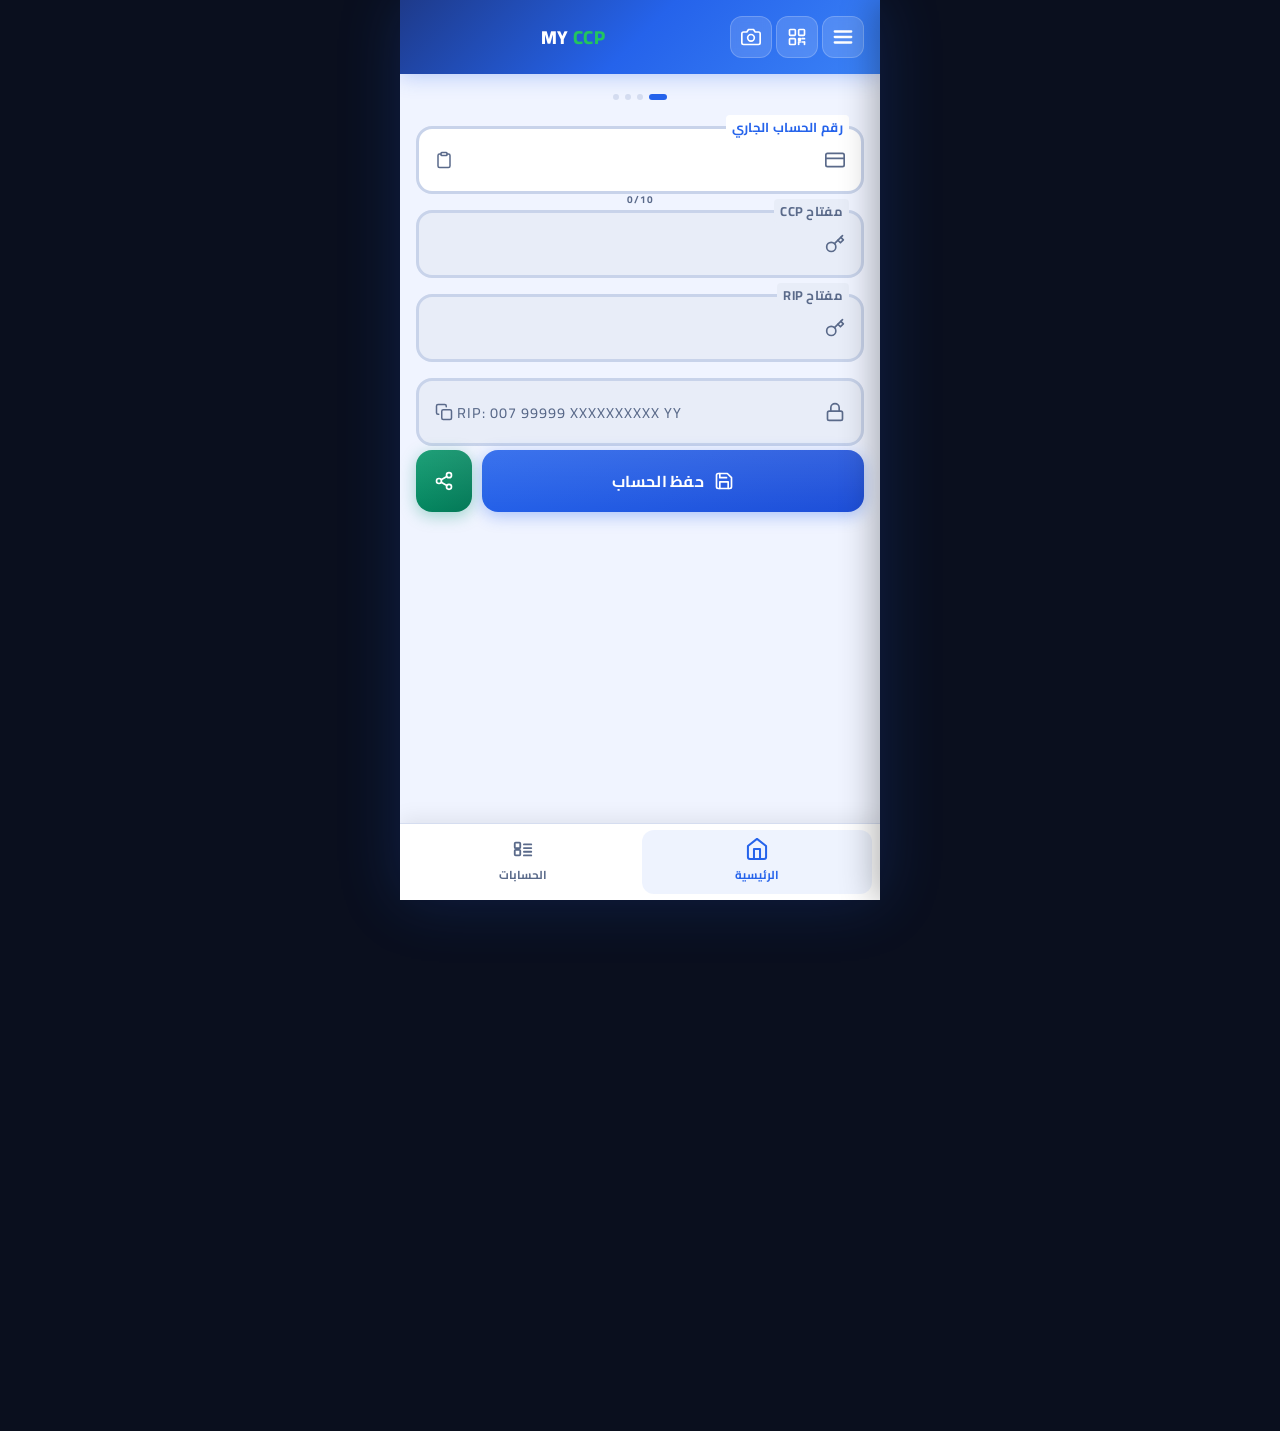
==== index.html @ 0ae00180 "Add files via upload" ====
<!DOCTYPE html>
<html lang="ar" dir="rtl">
<head>
  <meta charset="UTF-8"/>
  <meta name="viewport" content="width=device-width, initial-scale=1.0, maximum-scale=1.0, user-scalable=no"/>
  <title>MY CCP</title>
  <meta name="description" content="تحويل CCP إلى RIP بسهولة"/>
  <meta name="theme-color" content="#1e3a8a"/>
  <link rel="manifest" href="manifest.json"/>
  <link rel="icon" type="image/x-icon" href="favicon.ico"/>
  <link rel="icon" type="image/png" sizes="192x192" href="icons/icon-192.png"/>
  <link rel="apple-touch-icon" href="icons/icon-192.png"/>
  <link rel="preconnect" href="https://fonts.googleapis.com"/>
  <link rel="preconnect" href="https://fonts.gstatic.com" crossorigin/>
  <link href="https://fonts.googleapis.com/css2?family=Cairo:wght@400;500;600;700;800&display=swap" rel="stylesheet"/>
  <link rel="stylesheet" href="css/main.css"/>
</head>
<body>
<div id="app-wrapper">
<div id="app">

  <header class="header">
    <div class="header-title"><span style="color:#ffffff;">MY </span><span style="color:#22c55e;">CCP</span></div>
    <div class="header-icons">
      <!-- OCR Camera Button -->
      <button class="header-btn" id="ocrBtn" onclick="openOCRScanner()" aria-label="OCR camera" title="قراءة شيك CCP بالكاميرا">
        <svg width="20" height="20" viewBox="0 0 24 24" fill="none" stroke="currentColor" stroke-width="2" stroke-linecap="round" stroke-linejoin="round">
          <path d="M23 19a2 2 0 0 1-2 2H3a2 2 0 0 1-2-2V8a2 2 0 0 1 2-2h4l2-3h6l2 3h4a2 2 0 0 1 2 2z"/>
          <circle cx="12" cy="13" r="4"/>
        </svg>
      </button>
      <!-- QR Code Button -->
      <button class="header-btn" id="qrBtn" onclick="openQRScanner()" aria-label="QR scanner" title="مسح QR Code">
        <svg width="20" height="20" viewBox="0 0 24 24" fill="none" stroke="currentColor" stroke-width="2" stroke-linecap="round" stroke-linejoin="round">
          <rect x="3" y="3" width="7" height="7" rx="1"/><rect x="14" y="3" width="7" height="7" rx="1"/>
          <rect x="3" y="14" width="7" height="7" rx="1"/>
          <path d="M14 14h2v2h-2z"/><path d="M18 14h3"/><path d="M14 18h2"/><path d="M18 18h3"/><path d="M14 21v-3"/><path d="M21 18v3"/>
        </svg>
      </button>
      <button class="header-btn" id="menuBtn" onclick="openSidebar()" aria-label="menu">
        <svg width="22" height="22" viewBox="0 0 24 24" fill="none" stroke="currentColor" stroke-width="2.5" stroke-linecap="round" stroke-linejoin="round">
          <line x1="3" y1="6" x2="21" y2="6"/><line x1="3" y1="12" x2="21" y2="12"/><line x1="3" y1="18" x2="21" y2="18"/>
        </svg>
      </button>
    </div>
  </header>

  <main class="main-content">
    <div class="animate-in" style="display:flex;flex-direction:column;gap:0;">

      <!-- Step dots -->
      <div class="step-dots" id="stepDots">
        <div class="step-dot active" id="dot1"></div>
        <div class="step-dot" id="dot2"></div>
        <div class="step-dot" id="dot3"></div>
        <div class="step-dot" id="dot4"></div>
      </div>

      <!-- Account Number -->
      <div class="input-group" id="groupCCP" style="margin-top:16px;">
        <span class="input-label" data-i18n="account_number">رقم الحساب الجاري</span>
        <span class="input-icon">
          <svg width="20" height="20" viewBox="0 0 24 24" fill="none" stroke="currentColor" stroke-width="2" stroke-linecap="round" stroke-linejoin="round">
            <rect x="1" y="4" width="22" height="16" rx="2" ry="2"/><line x1="1" y1="10" x2="23" y2="10"/>
          </svg>
        </span>
        <input type="tel" id="ccpInput" inputmode="numeric" maxlength="10" autocomplete="off"/>
        <span class="digit-counter" id="digitCounter">0/10</span>
        <!-- Paste button -->
        <span class="input-icon" id="pasteAccBtn" onclick="pasteAccountNumber()" style="cursor:pointer;" title="لصق رقم الحساب">
          <svg width="18" height="18" viewBox="0 0 24 24" fill="none" stroke="currentColor" stroke-width="2" stroke-linecap="round" stroke-linejoin="round">
            <path d="M16 4h2a2 2 0 0 1 2 2v14a2 2 0 0 1-2 2H6a2 2 0 0 1-2-2V6a2 2 0 0 1 2-2h2"/>
            <rect x="8" y="2" width="8" height="4" rx="1" ry="1"/>
          </svg>
        </span>
        <!-- Right icon: copy account number -->
        <span class="input-icon" id="copyAccBtn" onclick="copyAccountNumber()" style="cursor:pointer;display:none;" title="نسخ رقم الحساب">
          <svg width="18" height="18" viewBox="0 0 24 24" fill="none" stroke="currentColor" stroke-width="2" stroke-linecap="round" stroke-linejoin="round">
            <rect x="9" y="9" width="13" height="13" rx="2"/><path d="M5 15H4a2 2 0 0 1-2-2V4a2 2 0 0 1 2-2h9a2 2 0 0 1 2 2v1"/>
          </svg>
        </span>
      </div>

      <!-- CCP Key -->
      <div class="input-group readonly">
        <span class="input-label" data-i18n="ccp_key">مفتاح CCP</span>
        <span class="input-icon">
          <svg width="20" height="20" viewBox="0 0 24 24" fill="none" stroke="currentColor" stroke-width="2" stroke-linecap="round" stroke-linejoin="round">
            <circle cx="7.5" cy="15.5" r="5.5"/><path d="M21 2l-9.6 9.6"/><path d="M15.5 7.5l3 3L22 7l-3-3"/>
          </svg>
        </span>
        <input type="text" id="ccpKeyInput" inputmode="numeric" readonly/>
        <span id="ccpKeyBadge" style="display:none;"></span>
      </div>

      <!-- RIP Key -->
      <div class="input-group readonly">
        <span class="input-label" data-i18n="rip_key">مفتاح RIP</span>
        <span class="input-icon">
          <svg width="20" height="20" viewBox="0 0 24 24" fill="none" stroke="currentColor" stroke-width="2" stroke-linecap="round" stroke-linejoin="round">
            <circle cx="7.5" cy="15.5" r="5.5"/><path d="M21 2l-9.6 9.6"/><path d="M15.5 7.5l3 3L22 7l-3-3"/>
          </svg>
        </span>
        <input type="text" id="ripKeyInput" inputmode="numeric" readonly/>
        <span id="ripKeyBadge" style="display:none;"></span>
      </div>

      <!-- RIP Result -->
      <div class="input-group readonly result-box" id="ripResultBox" onclick="copyRip()" style="cursor:pointer;">
        <span class="input-icon">
          <svg width="20" height="20" viewBox="0 0 24 24" fill="none" stroke="currentColor" stroke-width="2" stroke-linecap="round" stroke-linejoin="round">
            <rect x="3" y="11" width="18" height="11" rx="2"/><path d="M7 11V7a5 5 0 0 1 10 0v4"/>
          </svg>
        </span>
        <span class="result-text" id="ripResult" data-i18n="rip_result" style="text-align:start;">RIP: 007 99999 XXXXXXXXXX YY</span>
        <span class="input-icon" style="margin-inline-start:4px;">
          <svg width="18" height="18" viewBox="0 0 24 24" fill="none" stroke="currentColor" stroke-width="2" stroke-linecap="round" stroke-linejoin="round">
            <rect x="9" y="9" width="13" height="13" rx="2"/><path d="M5 15H4a2 2 0 0 1-2-2V4a2 2 0 0 1 2-2h9a2 2 0 0 1 2 2v1"/>
          </svg>
        </span>
      </div>

      <!-- Action Buttons -->
      <div style="display:flex;gap:10px;margin-top:4px;">
        <button class="btn btn-primary" onclick="openSaveModal()" style="flex:1;">
          <svg width="20" height="20" viewBox="0 0 24 24" fill="none" stroke="currentColor" stroke-width="2" stroke-linecap="round" stroke-linejoin="round">
            <path d="M19 21H5a2 2 0 0 1-2-2V5a2 2 0 0 1 2-2h11l5 5v11a2 2 0 0 1-2 2z"/><polyline points="17 21 17 13 7 13 7 21"/><polyline points="7 3 7 8 15 8"/>
          </svg>
          <span data-i18n="save_account">حفظ الحساب</span>
        </button>
        <button class="btn btn-success" id="shareBtn" onclick="doShare()" style="flex:0 0 56px;margin-bottom:0;" aria-label="share">
          <svg width="20" height="20" viewBox="0 0 24 24" fill="none" stroke="currentColor" stroke-width="2" stroke-linecap="round" stroke-linejoin="round">
            <circle cx="18" cy="5" r="3"/><circle cx="6" cy="12" r="3"/><circle cx="18" cy="19" r="3"/>
            <line x1="8.59" y1="13.51" x2="15.42" y2="17.49"/><line x1="15.41" y1="6.51" x2="8.59" y2="10.49"/>
          </svg>
        </button>
      </div>

    </div>
  </main>

  <!-- BOTTOM NAV: only Home + Accounts -->
  <nav class="bottom-nav">
    <button class="nav-item active" onclick="navigateTo('index.html')">
      <svg width="22" height="22" viewBox="0 0 24 24" fill="none" stroke="currentColor" stroke-width="2" stroke-linecap="round" stroke-linejoin="round"><path d="M3 9l9-7 9 7v11a2 2 0 0 1-2 2H5a2 2 0 0 1-2-2z"/><polyline points="9 22 9 12 15 12 15 22"/></svg>
      <span data-i18n="home">الرئيسية</span>
    </button>
    <button class="nav-item" onclick="navigateTo('pages/accounts.html')">
      <svg width="22" height="22" viewBox="0 0 24 24" fill="none" stroke="currentColor" stroke-width="2" stroke-linecap="round" stroke-linejoin="round"><rect x="3" y="5" width="6" height="6" rx="1"/><rect x="3" y="13" width="6" height="6" rx="1"/><line x1="13" y1="7" x2="21" y2="7"/><line x1="13" y1="11" x2="21" y2="11"/><line x1="13" y1="15" x2="21" y2="15"/><line x1="13" y1="19" x2="21" y2="19"/></svg>
      <span data-i18n="accounts">الحسابات</span>
    </button>
  </nav>

</div><!-- end #app -->
<!-- SIDEBAR OVERLAY — inside wrapper so it stays within the 480px column -->
<div class="sidebar-overlay" id="sidebarOverlay" onclick="closeSidebar()"></div>
<aside class="sidebar" id="sidebar">
  <div class="sidebar-header">
    <img src="icons/icon-192.png" alt="MY CCP" class="sidebar-logo"/>
    <div class="sidebar-app-name">MY CCP</div>
  </div>
  <div class="sidebar-menu">
    <div class="sidebar-section-title" data-i18n="tools">الأدوات</div>
    <button class="sidebar-item active" onclick="navigateTo('index.html')">
      <svg width="20" height="20" viewBox="0 0 24 24" fill="none" stroke="currentColor" stroke-width="2" stroke-linecap="round" stroke-linejoin="round"><rect x="2" y="5" width="20" height="14" rx="2"/><line x1="2" y1="10" x2="22" y2="10"/></svg>
      <span data-i18n="tool_ccp_rip">CCP To RIP</span>
    </button>
    <button class="sidebar-item" onclick="navigateTo('pages/history.html')">
      <svg width="20" height="20" viewBox="0 0 24 24" fill="none" stroke="currentColor" stroke-width="2" stroke-linecap="round" stroke-linejoin="round"><polyline points="1 4 1 10 7 10"/><path d="M3.51 15a9 9 0 1 0 .49-4.95"/></svg>
      <span data-i18n="sidebar_history">السجل</span>
    </button>
    <button class="sidebar-item" onclick="navigateTo('pages/favorites.html')">
      <svg width="20" height="20" viewBox="0 0 24 24" fill="none" stroke="currentColor" stroke-width="2" stroke-linecap="round" stroke-linejoin="round">
        <polygon points="12 2 15.09 8.26 22 9.27 17 14.14 18.18 21.02 12 17.77 5.82 21.02 7 14.14 2 9.27 8.91 8.26 12 2"/>
      </svg>
      <span data-i18n="sidebar_favorites">المفضلة</span>
    </button>
    <div class="sidebar-divider"></div>
    <button class="sidebar-item" onclick="navigateTo('pages/settings.html')">
      <svg width="20" height="20" viewBox="0 0 24 24" fill="none" stroke="currentColor" stroke-width="2" stroke-linecap="round" stroke-linejoin="round"><circle cx="12" cy="12" r="3"/><path d="M19.4 15a1.65 1.65 0 0 0 .33 1.82l.06.06a2 2 0 0 1-2.83 2.83l-.06-.06a1.65 1.65 0 0 0-1.82-.33 1.65 1.65 0 0 0-1 1.51V21a2 2 0 0 1-4 0v-.09A1.65 1.65 0 0 0 9 19.4a1.65 1.65 0 0 0-1.82.33l-.06.06a2 2 0 0 1-2.83-2.83l-.06-.06A1.65 1.65 0 0 0 4.68 15a1.65 1.65 0 0 0-1.51-1H3a2 2 0 0 1 0-4h.09A1.65 1.65 0 0 0 4.6 9a1.65 1.65 0 0 0-.33-1.82l-.06-.06a2 2 0 0 1 2.83-2.83l.06.06A1.65 1.65 0 0 0 9 4.68a1.65 1.65 0 0 0 1-1.51V3a2 2 0 0 1 4 0v.09a1.65 1.65 0 0 0 1 1.51 1.65 1.65 0 0 0 1.82-.33l.06-.06a2 2 0 0 1 2.83 2.83l-.06.06A1.65 1.65 0 0 0 19.4 9a1.65 1.65 0 0 0 1.51 1H21a2 2 0 0 1 0 4h-.09a1.65 1.65 0 0 0-1.51 1z"/></svg>
      <span data-i18n="sidebar_settings">إعدادات التطبيق</span>
    </button>
    <button class="sidebar-item" onclick="rateApp()">
      <svg width="20" height="20" viewBox="0 0 24 24" fill="none" stroke="currentColor" stroke-width="2" stroke-linecap="round" stroke-linejoin="round">
        <polygon points="12 2 15.09 8.26 22 9.27 17 14.14 18.18 21.02 12 17.77 5.82 21.02 7 14.14 2 9.27 8.91 8.26 12 2"/>
      </svg>
      <span data-i18n="rate_app">تقييم التطبيق</span>
    </button>
    <button class="sidebar-item" onclick="shareApp()">
      <svg width="20" height="20" viewBox="0 0 24 24" fill="none" stroke="currentColor" stroke-width="2" stroke-linecap="round" stroke-linejoin="round">
        <circle cx="18" cy="5" r="3"/><circle cx="6" cy="12" r="3"/><circle cx="18" cy="19" r="3"/>
        <line x1="8.59" y1="13.51" x2="15.42" y2="17.49"/><line x1="15.41" y1="6.51" x2="8.59" y2="10.49"/>
      </svg>
      <span data-i18n="share_app">مشاركة التطبيق</span>
    </button>
    <button class="sidebar-item" onclick="contactUs()">
      <svg width="20" height="20" viewBox="0 0 24 24" fill="none" stroke="currentColor" stroke-width="2" stroke-linecap="round" stroke-linejoin="round">
        <path d="M4 4h16c1.1 0 2 .9 2 2v12c0 1.1-.9 2-2 2H4c-1.1 0-2-.9-2-2V6c0-1.1.9-2 2-2z"/>
        <polyline points="22,6 12,13 2,6"/>
      </svg>
      <span data-i18n="contact_us">اتصل بنا</span>
    </button>
    <button class="sidebar-item" onclick="navigateTo('pages/about.html')">
      <svg width="20" height="20" viewBox="0 0 24 24" fill="none" stroke="currentColor" stroke-width="2" stroke-linecap="round" stroke-linejoin="round"><circle cx="12" cy="12" r="10"/><line x1="12" y1="8" x2="12" y2="12"/><line x1="12" y1="16" x2="12.01" y2="16"/></svg>
      <span data-i18n="about">حول التطبيق</span>
    </button>
    <button class="sidebar-item" onclick="navigateTo('pages/privacy.html')">
      <svg width="20" height="20" viewBox="0 0 24 24" fill="none" stroke="currentColor" stroke-width="2" stroke-linecap="round" stroke-linejoin="round"><path d="M12 22s8-4 8-10V5l-8-3-8 3v7c0 6 8 10 8 10z"/></svg>
      <span data-i18n="privacy">سياسة الخصوصية</span>
    </button>
  </div>
</aside>

</div><!-- end #app-wrapper -->

<!-- SAVE MODAL -->
<div class="modal-overlay" id="saveModal">
  <div class="modal">
    <div class="modal-handle"></div>
    <div class="modal-title" data-i18n="save_account">حفظ الحساب</div>
    <div class="input-group">
      <span class="input-label" data-i18n="name_label">الاسم</span>
      <span class="input-icon">
        <svg width="20" height="20" viewBox="0 0 24 24" fill="none" stroke="currentColor" stroke-width="2" stroke-linecap="round" stroke-linejoin="round"><path d="M20 21v-2a4 4 0 0 0-4-4H8a4 4 0 0 0-4 4v2"/><circle cx="12" cy="7" r="4"/></svg>
      </span>
      <input type="text" id="nameInput" data-i18n-ph="name_placeholder" placeholder="اللقب و الإسم"/>
    </div>
    <div class="modal-actions">
      <button class="btn btn-outline" onclick="closeSaveModal()" style="flex:1;">
        <span data-i18n="cancel">إلغاء</span>
      </button>
      <button class="btn btn-success" onclick="doSaveAccount()" style="flex:1;">
        <svg width="18" height="18" viewBox="0 0 24 24" fill="none" stroke="currentColor" stroke-width="2" stroke-linecap="round" stroke-linejoin="round"><path d="M19 21H5a2 2 0 0 1-2-2V5a2 2 0 0 1 2-2h11l5 5v11a2 2 0 0 1-2 2z"/><polyline points="17 21 17 13 7 13 7 21"/><polyline points="7 3 7 8 15 8"/></svg>
        <span data-i18n="save_account">حفظ</span>
      </button>
    </div>
  </div>
</div>


<div id="toast" class="toast"></div>

<style>
/* Bottom nav with only 2 items - evenly spaced */
.bottom-nav .nav-item { flex:1; max-width:50%; }
</style>

<script src="js/i18n.js"></script>
<script src="js/app.js"></script>
<script>
  // ===== HOME PAGE LOGIC =====
  const ccpInput    = document.getElementById('ccpInput');
  const ccpKeyInput = document.getElementById('ccpKeyInput');
  const ripKeyInput = document.getElementById('ripKeyInput');
  const ripResult   = document.getElementById('ripResult');
  const digitCounter = document.getElementById('digitCounter');
  const copyAccBtn   = document.getElementById('copyAccBtn');
  const ccpKeyBadge  = document.getElementById('ccpKeyBadge');
  const ripKeyBadge  = document.getElementById('ripKeyBadge');
  const ccpKeyVal    = null; // removed
  const ripKeyVal    = null; // removed
  const ripResultBox = document.getElementById('ripResultBox');

  let currentRIP = '';

  function getHistoryArr() {
    try { return JSON.parse(localStorage.getItem('ripHistory') || '[]'); } catch { return []; }
  }
  function addToHistory(entry) {
    // Check if user has disabled history saving
    if (localStorage.getItem('allowHistory') === 'false') return;
    const h = getHistoryArr();
    if (h.length > 0 && h[0].ccp === entry.ccp) return;
    h.unshift(entry);
    if (h.length > 100) h.pop();
    localStorage.setItem('ripHistory', JSON.stringify(h));
  }

  ccpInput.addEventListener('input', () => {
    let val = ccpInput.value.replace(/\D/g, '').slice(0, 10);
    ccpInput.value = val;
    const len = val.length;
    digitCounter.textContent = len + '/10';
    digitCounter.classList.toggle('full', len === 10);
    digitCounter.classList.toggle('warn', len > 0 && len < 10);
    copyAccBtn.style.display = len > 0 ? 'flex' : 'none';
    updateStepDots(len);

    if (len > 0) {
      const paddedVal = val.padEnd(10, '0');
      const ck = calcCCPKey(paddedVal);
      const rk = calcRIPKey(paddedVal);
      ccpKeyInput.value = ck; ripKeyInput.value = rk;
      // ccpKeyVal / ripKeyVal badges removed
      if (len === 10) {
        const rip = buildRIP(val, rk);
        currentRIP = rip;
        ripResult.textContent = 'RIP: ' + formatRIPDisplay(rip);
        ripResult.classList.add('has-value');
        ripResultBox.classList.add('has-rip');
        addToHistory({ ccp: val, ccpKey: ck, ripKey: rk, rip: rip, date: new Date().toLocaleString('fr-DZ') });
      } else {
        currentRIP = '';
        const rip = buildRIP(paddedVal, rk);
        ripResult.textContent = 'RIP: ' + formatRIPDisplay(rip);
        ripResult.classList.add('has-value');
        ripResultBox.classList.remove('has-rip');
      }
    } else {
      // badges removed
      ccpKeyInput.value = ''; ripKeyInput.value = '';
      currentRIP = '';
      ripResult.textContent = t('rip_result');
      ripResult.classList.remove('has-value');
      ripResultBox.classList.remove('has-rip');
      copyAccBtn.style.display = 'none';
    }
  });

  function updateStepDots(len) {
    const dots = ['dot1','dot2','dot3','dot4'].map(id => document.getElementById(id));
    const step = len === 0 ? 0 : len <= 3 ? 1 : len <= 6 ? 2 : len <= 9 ? 3 : 4;
    dots.forEach((d, i) => d.classList.toggle('active', i < step));
  }

  function copyAccountNumber() {
    const val = ccpInput.value;
    if (val) { copyText(val); }
  }

  async function pasteAccountNumber() {
    try {
      const text = await navigator.clipboard.readText();
      const digits = text.replace(/\D/g, '').slice(0, 10);
      if (digits) {
        ccpInput.value = digits;
        ccpInput.dispatchEvent(new Event('input'));
      }
    } catch {
      showToast('تعذّر الوصول إلى الحافظة');
    }
  }

  function copyRip() {
    if (currentRIP) {
      copyText(currentRIP);
      ripResultBox.style.transform = 'scale(0.97)';
      setTimeout(() => ripResultBox.style.transform = '', 150);
    }
  }

  function doShare() {
    if (!currentRIP) { showToast(t('fill_fields')); return; }
    shareText(formatRIPDisplay(currentRIP), 'RIP - MY CCP');
  }

  function openSaveModal() {
    if (!currentRIP) { showToast(t('fill_fields')); return; }
    document.getElementById('saveModal').classList.add('open');
    document.getElementById('nameInput').focus();
  }
  function closeSaveModal() { document.getElementById('saveModal').classList.remove('open'); }

  function doSaveAccount() {
    const name = document.getElementById('nameInput').value.trim();
    if (!name) { showToast(t('fill_fields')); return; }
    // Check for duplicate RIP
    const existing = getAccounts();
    const isDuplicate = existing.some(a => a.rip === currentRIP);
    if (isDuplicate) {
      showToast(t('rip_already_saved'));
      return;
    }
    const ccp = ccpInput.value;
    addAccount({ name, ccp, ccpKey: ccpKeyInput.value, ripKey: ripKeyInput.value, rip: currentRIP });
    showToast(t('saved'));
    closeSaveModal();
    ccpInput.value = ''; ccpInput.dispatchEvent(new Event('input'));
    document.getElementById('nameInput').value = '';
  }

  document.getElementById('saveModal').addEventListener('click', function(e) { if(e.target===this) closeSaveModal(); });

  // ===== SIDEBAR ACTIONS =====
  function rateApp() {
    closeSidebar();
    showToast(t('coming_soon') || 'قريباً على Google Play!');
  }

  function shareApp() {
    closeSidebar();
    const text = t('share_app_text') || 'تطبيق MY CCP - حوّل رقم حسابك البريدي CCP إلى RIP بسهولة!\nhttps://myccp.app';
    shareText(text, 'MY CCP');
  }

  function contactUs() {
    closeSidebar();
    window.location.href = 'mailto:myccp.app@gmail.com?subject=استفسار - MY CCP';
  }

  // ===== PWA =====
  if ('serviceWorker' in navigator) {
    navigator.serviceWorker.register('./sw.js').then(reg => reg.update()).catch(() => {});
  }
  let deferredPrompt = null;
  window.addEventListener('beforeinstallprompt', e => { e.preventDefault(); deferredPrompt = e; showInstallBanner(); });
  function showInstallBanner() {
    if (window.matchMedia('(display-mode: standalone)').matches) return;
    const dismissed = localStorage.getItem('pwa-banner-dismissed');
    if (dismissed && Date.now() - parseInt(dismissed) < 7*24*60*60*1000) return;
    const banner = document.getElementById('installBanner');
    if (banner) banner.style.display = 'flex';
  }
  function installPWA() {
    if (!deferredPrompt) return;
    deferredPrompt.prompt();
    deferredPrompt.userChoice.then(choice => { if(choice.outcome==='accepted') hideInstallBanner(); deferredPrompt=null; });
  }
  function hideInstallBanner() {
    const banner = document.getElementById('installBanner');
    if (banner) banner.style.display = 'none';
    localStorage.setItem('pwa-banner-dismissed', Date.now().toString());
  }
  window.addEventListener('appinstalled', () => { hideInstallBanner(); deferredPrompt=null; });
</script>

<!-- QR SCANNER MODAL -->
<div class="modal-overlay" id="qrScanModal" style="z-index:3000;">
  <div class="modal" style="padding:0;overflow:hidden;border-radius:20px;max-width:360px;width:92%;">
    <div style="background:var(--header-bg);padding:16px 20px;display:flex;align-items:center;justify-content:space-between;">
      <div style="display:flex;align-items:center;gap:10px;">
        <svg width="20" height="20" viewBox="0 0 24 24" fill="none" stroke="#fff" stroke-width="2" stroke-linecap="round" stroke-linejoin="round">
          <rect x="3" y="3" width="7" height="7" rx="1"/><rect x="14" y="3" width="7" height="7" rx="1"/>
          <rect x="3" y="14" width="7" height="7" rx="1"/>
          <path d="M14 14h2v2h-2z"/><path d="M18 14h3"/><path d="M14 18h2"/><path d="M18 18h3"/><path d="M14 21v-3"/><path d="M21 18v3"/>
        </svg>
        <span style="color:#fff;font-weight:700;font-size:1rem;">مسح QR Code</span>
      </div>
      <button onclick="closeQRScanner()" style="background:rgba(255,255,255,0.2);border:none;border-radius:8px;width:32px;height:32px;display:flex;align-items:center;justify-content:center;color:#fff;cursor:pointer;font-size:18px;">×</button>
    </div>
    <div style="position:relative;background:#000;aspect-ratio:1;width:100%;">
      <video id="qrVideo" autoplay playsinline muted style="width:100%;height:100%;object-fit:cover;display:block;"></video>
      <!-- Scan frame overlay -->
      <div style="position:absolute;inset:0;display:flex;align-items:center;justify-content:center;pointer-events:none;">
        <div style="width:200px;height:200px;position:relative;">
          <div style="position:absolute;top:0;left:0;width:30px;height:30px;border-top:3px solid #22c55e;border-left:3px solid #22c55e;border-radius:4px 0 0 0;"></div>
          <div style="position:absolute;top:0;right:0;width:30px;height:30px;border-top:3px solid #22c55e;border-right:3px solid #22c55e;border-radius:0 4px 0 0;"></div>
          <div style="position:absolute;bottom:0;left:0;width:30px;height:30px;border-bottom:3px solid #22c55e;border-left:3px solid #22c55e;border-radius:0 0 0 4px;"></div>
          <div style="position:absolute;bottom:0;right:0;width:30px;height:30px;border-bottom:3px solid #22c55e;border-right:3px solid #22c55e;border-radius:0 0 4px 0;"></div>
          <div id="qrScanLine" style="position:absolute;top:0;left:0;right:0;height:2px;background:linear-gradient(90deg,transparent,#22c55e,transparent);animation:scanLine 2s linear infinite;"></div>
        </div>
      </div>
      <div id="qrScanStatus" style="position:absolute;bottom:12px;left:0;right:0;text-align:center;color:#fff;font-size:0.8rem;opacity:0.8;padding:0 12px;">ضع الـ QR Code أمام الكاميرا</div>
    </div>
    <div style="padding:16px;">
      <div id="qrResultArea" style="display:none;background:var(--bg2);border-radius:12px;padding:12px;margin-bottom:12px;">
        <div style="font-size:0.75rem;color:var(--text2);margin-bottom:6px;">النتيجة المُكتشفة:</div>
        <div id="qrResultText" style="font-size:0.85rem;color:var(--text);font-weight:600;word-break:break-all;direction:ltr;"></div>
      </div>
      <button class="btn btn-primary" onclick="closeQRScanner()" style="width:100%;" data-i18n="cancel">إغلاق</button>
    </div>
  </div>
</div>

<!-- OCR SCANNER MODAL -->
<div class="modal-overlay" id="ocrScanModal" style="z-index:3000;">
  <div class="modal" style="padding:0;overflow:hidden;border-radius:20px;max-width:360px;width:92%;">
    <div style="background:var(--header-bg);padding:16px 20px;display:flex;align-items:center;justify-content:space-between;">
      <div style="display:flex;align-items:center;gap:10px;">
        <svg width="20" height="20" viewBox="0 0 24 24" fill="none" stroke="#fff" stroke-width="2" stroke-linecap="round" stroke-linejoin="round">
          <path d="M23 19a2 2 0 0 1-2 2H3a2 2 0 0 1-2-2V8a2 2 0 0 1 2-2h4l2-3h6l2 3h4a2 2 0 0 1 2 2z"/>
          <circle cx="12" cy="13" r="4"/>
        </svg>
        <span style="color:#fff;font-weight:700;font-size:1rem;">قراءة شيك CCP</span>
      </div>
      <button onclick="closeOCRScanner()" style="background:rgba(255,255,255,0.2);border:none;border-radius:8px;width:32px;height:32px;display:flex;align-items:center;justify-content:center;color:#fff;cursor:pointer;font-size:18px;">×</button>
    </div>
    <div style="position:relative;background:#000;width:100%;height:220px;overflow:hidden;">
      <video id="ocrVideo" autoplay playsinline muted style="width:100%;height:100%;object-fit:cover;display:block;"></video>
      <!-- Guide overlay for cheque -->
      <div style="position:absolute;inset:0;display:flex;flex-direction:column;align-items:center;justify-content:center;pointer-events:none;gap:8px;">
        <div style="width:280px;height:50px;border:2px solid rgba(34,197,94,0.8);border-radius:6px;position:relative;">
          <div style="position:absolute;top:-18px;left:0;right:0;text-align:center;color:#22c55e;font-size:0.65rem;font-weight:600;">رقم الحساب</div>
          <div id="ocrScanLine2" style="position:absolute;top:0;left:0;right:0;height:2px;background:linear-gradient(90deg,transparent,#22c55e,transparent);animation:scanLine 2s linear infinite 0.5s;"></div>
        </div>
      </div>
      <div id="ocrStatus" style="position:absolute;bottom:8px;left:0;right:0;text-align:center;color:#fff;font-size:0.75rem;opacity:0.9;padding:4px 12px;background:rgba(0,0,0,0.5);">وجّه الكاميرا نحو رقم الحساب في الشيك</div>
    </div>
    <!-- Capture button -->
    <div style="padding:12px 16px;background:var(--bg2);display:flex;gap:10px;align-items:center;justify-content:center;">
      <button onclick="captureOCRFrame()" style="width:60px;height:60px;border-radius:50%;background:var(--accent);border:4px solid rgba(255,255,255,0.3);display:flex;align-items:center;justify-content:center;cursor:pointer;box-shadow:0 4px 15px rgba(37,99,235,0.4);transition:transform 0.15s;"
        onmousedown="this.style.transform='scale(0.9)'" onmouseup="this.style.transform='scale(1)'">
        <svg width="26" height="26" viewBox="0 0 24 24" fill="none" stroke="#fff" stroke-width="2" stroke-linecap="round" stroke-linejoin="round">
          <path d="M23 19a2 2 0 0 1-2 2H3a2 2 0 0 1-2-2V8a2 2 0 0 1 2-2h4l2-3h6l2 3h4a2 2 0 0 1 2 2z"/>
          <circle cx="12" cy="13" r="4"/>
        </svg>
      </button>
    </div>
    <div id="ocrResultArea" style="display:none;padding:12px 16px;border-top:1px solid var(--border);">
      <div style="font-size:0.75rem;color:var(--text2);margin-bottom:6px;">الرقم المُكتشف:</div>
      <div id="ocrResultText" style="font-size:1.1rem;font-weight:800;color:var(--accent);direction:ltr;letter-spacing:2px;margin-bottom:10px;"></div>
      <div style="display:flex;gap:8px;">
        <button class="btn btn-primary" id="ocrApplyBtn" onclick="applyOCRResult()" style="flex:1;">
          <svg width="16" height="16" viewBox="0 0 24 24" fill="none" stroke="currentColor" stroke-width="2"><polyline points="20 6 9 17 4 12"/></svg>
          تطبيق
        </button>
        <button class="btn btn-outline" onclick="retryOCR()" style="flex:1;">إعادة المحاولة</button>
      </div>
    </div>
    <div style="padding:0 16px 16px;">
      <button class="btn btn-outline" onclick="closeOCRScanner()" style="width:100%;margin-top:8px;">إغلاق</button>
    </div>
  </div>
</div>

<style>
@keyframes scanLine {
  0% { top: 0; opacity: 1; }
  100% { top: 100%; opacity: 0.3; }
}
.header-btn + .header-btn { margin-inline-start: 2px; }
</style>

<script>
// ===== QR SCANNER =====
let qrStream = null;
let qrInterval = null;
let qrCanvas = null;
let qrCtx = null;

function openQRScanner() {
  document.getElementById('qrScanModal').classList.add('open');
  document.getElementById('qrResultArea').style.display = 'none';
  startQRCamera();
}

function closeQRScanner() {
  document.getElementById('qrScanModal').classList.remove('open');
  stopQRCamera();
}

async function startQRCamera() {
  try {
    qrStream = await navigator.mediaDevices.getUserMedia({ video: { facingMode: 'environment', width: { ideal: 640 }, height: { ideal: 640 } } });
    const video = document.getElementById('qrVideo');
    video.srcObject = qrStream;
    video.play();
    // Setup canvas for frame analysis
    qrCanvas = document.createElement('canvas');
    qrCtx = qrCanvas.getContext('2d', { willReadFrequently: true });
    // Start scanning frames with BarcodeDetector if available
    video.addEventListener('loadedmetadata', () => {
      qrCanvas.width = video.videoWidth;
      qrCanvas.height = video.videoHeight;
      startQRDetection(video);
    });
  } catch (err) {
    document.getElementById('qrScanStatus').textContent = 'تعذّر الوصول للكاميرا';
  }
}

function stopQRCamera() {
  clearInterval(qrInterval);
  qrInterval = null;
  if (qrStream) { qrStream.getTracks().forEach(t => t.stop()); qrStream = null; }
}

function startQRDetection(video) {
  if ('BarcodeDetector' in window) {
    const detector = new BarcodeDetector({ formats: ['qr_code'] });
    qrInterval = setInterval(async () => {
      if (video.readyState < 2) return;
      try {
        const barcodes = await detector.detect(video);
        if (barcodes.length > 0) {
          handleQRResult(barcodes[0].rawValue);
        }
      } catch {}
    }, 300);
  } else {
    // Fallback: use canvas + jsQR-like approach (inform user)
    document.getElementById('qrScanStatus').textContent = 'قراءة QR غير مدعومة في هذا المتصفح — جرّب Chrome';
  }
}

function handleQRResult(rawValue) {
  clearInterval(qrInterval);
  document.getElementById('qrScanStatus').textContent = '✓ تم الكشف!';
  document.getElementById('qrResultText').textContent = rawValue;
  document.getElementById('qrResultArea').style.display = 'block';

  // Parse QR value: look for CCP / RIP / keys
  const parsed = parseQRValue(rawValue);
  if (parsed.ccp) {
    closeQRScanner();
    // Fill the CCP field and trigger input event
    const input = document.getElementById('ccpInput');
    input.value = parsed.ccp.slice(0, 10);
    input.dispatchEvent(new Event('input'));
    if (parsed.ccpKey) document.getElementById('ccpKeyInput').value = parsed.ccpKey;
    if (parsed.ripKey) document.getElementById('ripKeyInput').value = parsed.ripKey;
    showToast('✓ تم ملء الحقول من QR Code');
  }
}

function parseQRValue(raw) {
  // Normalize
  const str = (raw || '').trim();
  const result = {};

  // Pattern: full RIP (20 digits starting with 007)
  const ripMatch = str.replace(/\s/g, '').match(/007\d{17}/);
  if (ripMatch) {
    const rip = ripMatch[0];
    result.ccp = rip.slice(8, 18);
    result.ripKey = rip.slice(18, 20);
    return result;
  }

  // Pattern: JSON  {"ccp":"...","ccpKey":"..","ripKey":".."}
  try {
    const obj = JSON.parse(str);
    if (obj.ccp) result.ccp = String(obj.ccp).replace(/\D/g,'').slice(0,10);
    if (obj.ccpKey) result.ccpKey = String(obj.ccpKey);
    if (obj.ripKey) result.ripKey = String(obj.ripKey);
    if (result.ccp) return result;
  } catch {}

  // Pattern: "CCP:XXXXXXXXXX" or "متاح CCP XXXXXXXXXX" or plain 10 digits
  const ccpLabelMatch = str.match(/(?:CCP|متاح\s*CCP)[:\s]+(\d{6,10})/i);
  if (ccpLabelMatch) { result.ccp = ccpLabelMatch[1].padStart(10,'0'); return result; }

  // Pattern: "Rip:" or "مفتاح rip" followed by digits
  const ripKeyMatch = str.match(/(?:Rip|مفتاح\s*rip)[:\s]+(\d{1,2})/i);
  if (ripKeyMatch) { result.ripKey = ripKeyMatch[1].padStart(2,'0'); }

  // Plain 10 digit number
  const tenDigits = str.replace(/\s/g,'').match(/\b(\d{10})\b/);
  if (tenDigits) { result.ccp = tenDigits[1]; return result; }

  // Plain 20-digit number (full RIP without prefix)
  const twentyDigits = str.replace(/\s/g,'').match(/^(\d{20})$/);
  if (twentyDigits) {
    result.ccp = twentyDigits[1].slice(8, 18);
    result.ripKey = twentyDigits[1].slice(18, 20);
    return result;
  }

  return result;
}

// ===== OCR SCANNER =====
let ocrStream = null;
let ocrResult = '';

function openOCRScanner() {
  document.getElementById('ocrScanModal').classList.add('open');
  document.getElementById('ocrResultArea').style.display = 'none';
  ocrResult = '';
  startOCRCamera();
}

function closeOCRScanner() {
  document.getElementById('ocrScanModal').classList.remove('open');
  stopOCRCamera();
}

function retryOCR() {
  document.getElementById('ocrResultArea').style.display = 'none';
  document.getElementById('ocrStatus').textContent = 'وجّه الكاميرا نحو رقم الحساب في الشيك';
  startOCRCamera();
}

async function startOCRCamera() {
  try {
    if (ocrStream) { ocrStream.getTracks().forEach(t => t.stop()); }
    ocrStream = await navigator.mediaDevices.getUserMedia({ video: { facingMode: 'environment', width: { ideal: 1280 }, height: { ideal: 720 } } });
    const video = document.getElementById('ocrVideo');
    video.srcObject = ocrStream;
    video.play();
  } catch (err) {
    document.getElementById('ocrStatus').textContent = 'تعذّر الوصول للكاميرا';
  }
}

function stopOCRCamera() {
  if (ocrStream) { ocrStream.getTracks().forEach(t => t.stop()); ocrStream = null; }
}

async function captureOCRFrame() {
  const video = document.getElementById('ocrVideo');
  if (!video.srcObject) { showToast('الكاميرا غير متاحة'); return; }

  document.getElementById('ocrStatus').textContent = '⏳ جارٍ التحليل...';

  // Capture frame to canvas
  const canvas = document.createElement('canvas');
  canvas.width = video.videoWidth;
  canvas.height = video.videoHeight;
  const ctx = canvas.getContext('2d');
  ctx.drawImage(video, 0, 0);

  // Try BarcodeDetector first (some phones can read barcodes on cheques)
  if ('BarcodeDetector' in window) {
    try {
      const detector = new BarcodeDetector({ formats: ['code_128','code_39','ean_13','ean_8','qr_code'] });
      const codes = await detector.detect(canvas);
      if (codes.length > 0) {
        const val = codes[0].rawValue.replace(/\D/g,'').slice(0,10);
        if (val.length >= 6) { showOCRResult(val); return; }
      }
    } catch {}
  }

  // OCR via Tesseract.js (loaded dynamically)
  await runTesseractOCR(canvas);
}

async function runTesseractOCR(canvas) {
  // Check if Tesseract is loaded
  if (typeof Tesseract === 'undefined') {
    // Load Tesseract.js from CDN
    document.getElementById('ocrStatus').textContent = '⏳ جارٍ تحميل محرك OCR...';
    await new Promise((resolve, reject) => {
      const s = document.createElement('script');
      s.src = 'https://cdn.jsdelivr.net/npm/tesseract.js@5/dist/tesseract.min.js';
      s.onload = resolve; s.onerror = reject;
      document.head.appendChild(s);
    });
  }

  document.getElementById('ocrStatus').textContent = '⏳ جارٍ قراءة النص...';

  try {
    // Enhance image for OCR: grayscale + contrast boost
    const enhCanvas = document.createElement('canvas');
    enhCanvas.width = canvas.width;
    enhCanvas.height = canvas.height;
    const ctx2 = enhCanvas.getContext('2d');
    ctx2.drawImage(canvas, 0, 0);
    const imgData = ctx2.getImageData(0, 0, enhCanvas.width, enhCanvas.height);
    const data = imgData.data;
    for (let i = 0; i < data.length; i += 4) {
      const gray = 0.299 * data[i] + 0.587 * data[i+1] + 0.114 * data[i+2];
      const enhanced = Math.min(255, Math.max(0, (gray - 128) * 1.5 + 128));
      data[i] = data[i+1] = data[i+2] = enhanced;
    }
    ctx2.putImageData(imgData, 0, 0);

    const result = await Tesseract.recognize(enhCanvas, 'ara+eng', {
      tessedit_char_whitelist: '0123456789',
      tessedit_pageseg_mode: '6',
    });

    const text = result.data.text;
    // Extract digits
    const digits = text.replace(/\D/g, '');
    // Find first sequence of 6-10 digits
    const match = digits.match(/\d{6,10}/);
    if (match) {
      showOCRResult(match[0].slice(0, 10));
    } else {
      document.getElementById('ocrStatus').textContent = '⚠️ لم يُعثر على رقم — حاول مجدداً';
    }
  } catch (err) {
    document.getElementById('ocrStatus').textContent = '⚠️ خطأ في القراءة — حاول مجدداً';
  }
}

function showOCRResult(digits) {
  ocrResult = digits.padEnd(10, '0').slice(0, 10);
  document.getElementById('ocrResultText').textContent = ocrResult;
  document.getElementById('ocrResultArea').style.display = 'block';
  document.getElementById('ocrStatus').textContent = '✓ تم العثور على رقم!';
  stopOCRCamera();
}

function applyOCRResult() {
  if (!ocrResult) return;
  closeOCRScanner();
  const input = document.getElementById('ccpInput');
  input.value = ocrResult.replace(/\D/g,'').slice(0,10);
  input.dispatchEvent(new Event('input'));
  showToast('✓ تم ملء رقم الحساب من الشيك');
}
</script>

<!-- PWA Install Banner -->
<div id="installBanner" style="display:none;position:fixed;bottom:0;left:0;right:0;z-index:9999;
  background:linear-gradient(135deg,#1e3a8a,#1d4ed8);
  color:#fff;padding:14px 16px;align-items:center;gap:12px;
  box-shadow:0 -4px 20px rgba(0,0,0,0.4);border-top:1px solid rgba(255,255,255,0.1);">
  <img src="icons/icon-72.png" width="40" height="40" style="border-radius:10px;flex-shrink:0;" alt="icon"/>
  <div style="flex:1;min-width:0;">
    <div style="font-weight:700;font-size:14px;" data-i18n="install_title">ثبّت التطبيق</div>
    <div style="font-size:12px;opacity:0.85;" data-i18n="install_desc">استخدمه بدون إنترنت في أي وقت</div>
  </div>
  <button onclick="installPWA()" style="background:#fff;color:#1e3a8a;border:none;border-radius:8px;
    padding:8px 14px;font-weight:700;font-size:13px;cursor:pointer;white-space:nowrap;font-family:inherit;"
    data-i18n="install_btn">تثبيت</button>
  <button onclick="hideInstallBanner()" style="background:transparent;border:none;color:rgba(255,255,255,0.7);
    font-size:20px;cursor:pointer;padding:0 4px;line-height:1;" aria-label="إغلاق">×</button>
</div>

</body>
</html>
---- css/main.css ----
/* ===== CSS VARIABLES ===== */
:root {
  --bg: #f0f4ff;
  --bg2: #e8edf8;
  --card: #ffffff;
  --border: #d5ddf0;
  --text: #0f1b3d;
  --text2: #5a6a8a;
  --accent: #2563eb;
  --accent2: #1d4ed8;
  --accent-green: #059669;
  --accent-green2: #047857;
  --input-bg: #ffffff;
  --input-border: #c8d3ea;
  --header-bg: linear-gradient(135deg, #1e3a8a 0%, #2563eb 50%, #3b82f6 100%);
  --shadow: 0 4px 20px rgba(37,99,235,0.08);
  --shadow-card: 0 2px 16px rgba(0,0,0,0.06);
  --radius: 16px;
  --radius-sm: 12px;
  --transition: 0.25s cubic-bezier(0.4,0,0.2,1);
  --nav-bg: #ffffff;
  --sidebar-bg: #ffffff;
  --result-bg: linear-gradient(135deg, #eff6ff, #dbeafe);
  --result-border: #93c5fd;
}

[data-theme="dark"] {
  --bg: #000000;
  --bg2: #0a0a0a;
  --card: #0d0d0d;
  --border: #1a1a2e;
  --text: #ffffff;
  --text2: #9ab0d0;
  --accent: #60a5fa;
  --accent2: #3b82f6;
  --accent-green: #34d399;
  --accent-green2: #10b981;
  --input-bg: #111118;
  --input-border: #222240;
  --header-bg: linear-gradient(135deg, #000000 0%, #0a0f30 50%, #0d1a50 100%);
  --shadow: 0 4px 20px rgba(0,0,0,0.8);
  --shadow-card: 0 2px 16px rgba(0,0,0,0.6);
  --nav-bg: #000000;
  --sidebar-bg: #050510;
  --result-bg: linear-gradient(135deg, #080820, #0d1a4022);
  --result-border: #1e3a8a;
}

/* ===== RESET ===== */
*, *::before, *::after { box-sizing: border-box; margin: 0; padding: 0; }
html, body { font-size: calc(16px * var(--font-scale, 1)); height: 100%; overflow: hidden; }
html { --font-scale: 1; }
body {
  font-family: 'Cairo', 'Segoe UI', system-ui, sans-serif;
  background: var(--bg);
  color: var(--text);
  transition: background var(--transition), color var(--transition);
  direction: rtl;
  -webkit-font-smoothing: antialiased;
  -moz-osx-font-smoothing: grayscale;
}

body[data-lang="fr"], body[data-lang="en"] { direction: ltr; }

a { text-decoration: none; color: inherit; }
button { cursor: pointer; border: none; outline: none; font-family: inherit; }
input { font-family: inherit; outline: none; border: none; background: transparent; }
input[type=number]::-webkit-inner-spin-button,
input[type=number]::-webkit-outer-spin-button { -webkit-appearance: none; margin: 0; }
input[type=number] { -moz-appearance: textfield; }

/* ===== LAYOUT ===== */
/* wrapper centers & clips everything — sidebar included */
#app-wrapper {
  position: relative;
  max-width: 480px;
  width: 100%;
  margin: 0 auto;
  height: 100dvh;
  overflow: hidden;
}

#app {
  display: flex;
  flex-direction: column;
  height: 100dvh;
  width: 100%;
  position: relative;
  overflow: hidden;
  background: var(--bg);
}

/* ===== HEADER ===== */
.header {
  background: var(--header-bg);
  padding: 16px 16px;
  display: flex;
  align-items: center;
  position: sticky;
  top: 0;
  z-index: 100;
  box-shadow: 0 2px 20px rgba(37,99,235,0.3);
}

.header-title {
  font-size: 1.3rem;
  font-weight: 800;
  color: #ffffff;
  flex: 1;
  text-align: center;
  letter-spacing: 0.3px;
}

/* Logo in header instead of text */
.header-logo { display: none; }

.header-btn {
  width: 42px; height: 42px;
  display: flex; align-items: center; justify-content: center;
  background: rgba(255,255,255,0.15);
  color: #ffffff;
  border-radius: 12px;
  transition: background var(--transition), transform var(--transition);
  backdrop-filter: blur(4px);
  border: 1px solid rgba(255,255,255,0.2);
}
.header-btn:hover { background: rgba(255,255,255,0.25); transform: scale(1.05); }
.header-btn:active { transform: scale(0.95); }

.header-icons { display: flex; align-items: center; gap: 2px; }

/* ===== MAIN CONTENT ===== */
.main-content {
  flex: 1;
  padding: 20px 16px;
  overflow-y: auto;
  padding-bottom: calc(70px + env(safe-area-inset-bottom));
}

/* ===== DIGIT COUNTER ===== */
.digit-counter {
  position: absolute;
  left: 50%;
  transform: translateX(-50%);
  bottom: -18px;
  font-size: 0.7rem;
  font-weight: 700;
  color: var(--text2);
  transition: color var(--transition);
  letter-spacing: 1px;
  pointer-events: none;
}
.digit-counter.full { color: var(--accent); }
.digit-counter.warn { color: #f59e0b; }

/* ===== INPUT GROUP — styled like reference app ===== */
.input-group {
  display: flex;
  align-items: center;
  background: var(--input-bg);
  border-radius: var(--radius);
  border: 3px solid var(--input-border);
  padding: 0 16px;
  height: 68px;
  margin-bottom: 16px;
  transition: border var(--transition), box-shadow var(--transition);
  position: relative;
  box-shadow: none;
}
.input-group:focus-within {
  border-color: var(--accent);
  border-width: 3px;
  box-shadow: 0 0 0 3px rgba(37,99,235,0.15);
}

.input-group.readonly {
  background: var(--bg2);
  border: 3px solid var(--input-border);
  opacity: 1;
}

.input-group input {
  flex: 1;
  background: transparent;
  color: var(--text);
  font-size: 1.1rem;
  font-weight: 800;
  text-align: center;
  letter-spacing: 1px;
}
.input-group input::placeholder {
  color: transparent;
  font-size: 0;
}

/* Floating label — matches reference UI */
.input-label {
  position: absolute;
  top: -14px;
  right: 12px;
  font-size: 0.9rem;
  font-weight: 700;
  color: var(--accent);
  background: var(--input-bg);
  padding: 0 6px;
  letter-spacing: 0.3px;
  border-radius: 4px;
  pointer-events: none;
}

body[data-lang="fr"] .input-label,
body[data-lang="en"] .input-label {
  right: auto;
  left: 12px;
}

.input-group.readonly .input-label {
  color: var(--text2);
  background: var(--bg2);
}

/* Icons */
.input-icon {
  color: var(--text2);
  flex-shrink: 0;
  display: flex;
  align-items: center;
  transition: color var(--transition);
}
.input-group:focus-within .input-icon { color: var(--accent); }

body[data-lang="ar"] .input-icon:first-child { margin-left: 10px; }
body[data-lang="ar"] .input-icon:last-child  { margin-right: 10px; }
body:not([data-lang="ar"]) .input-icon:first-child { margin-right: 10px; }
body:not([data-lang="ar"]) .input-icon:last-child  { margin-left: 10px; }

/* ===== RESULT BOX ===== */
.result-box {
  /* Styled as a normal readonly input field */
  margin-bottom: 0;
  transition: all var(--transition);
}

.result-box .result-text {
  flex: 1;
  font-size: 1rem;
  color: var(--text2);
  letter-spacing: 1px;
  font-weight: 500;
  word-break: break-all;
  font-family: 'Cairo', monospace;
  /* RIP numbers always flow left-to-right regardless of page language */
  direction: ltr;
  unicode-bidi: bidi-override;
}
.result-box .result-text.has-value {
  color: var(--text);
  font-weight: 700;
  font-size: 1rem;
  letter-spacing: 2px;
}

.copy-hint {
  font-size: 0.65rem;
  color: var(--text2);
  text-align: center;
  margin-top: -12px;
  margin-bottom: 8px;
  opacity: 0.7;
}

/* ===== BUTTONS ===== */
.btn {
  width: 100%;
  height: 62px;
  border-radius: var(--radius);
  font-size: 1.1rem;
  font-weight: 700;
  display: flex;
  align-items: center;
  justify-content: center;
  gap: 10px;
  transition: all var(--transition);
  margin-bottom: 10px;
  letter-spacing: 0.3px;
  position: relative;
  overflow: hidden;
}

.btn::after {
  content: '';
  position: absolute;
  inset: 0;
  background: linear-gradient(to bottom, rgba(255,255,255,0.1), transparent);
  pointer-events: none;
}

.btn-primary {
  background: linear-gradient(135deg, var(--accent), var(--accent2));
  color: white;
  box-shadow: 0 4px 16px rgba(37,99,235,0.35);
}
.btn-primary:hover { box-shadow: 0 6px 24px rgba(37,99,235,0.45); transform: translateY(-1px); }
.btn-primary:active { transform: translateY(1px); box-shadow: 0 2px 8px rgba(37,99,235,0.3); }

.btn-success {
  background: linear-gradient(135deg, var(--accent-green), var(--accent-green2));
  color: white;
  box-shadow: 0 4px 16px rgba(5,150,105,0.35);
}
.btn-success:hover { box-shadow: 0 6px 24px rgba(5,150,105,0.45); transform: translateY(-1px); }
.btn-success:active { transform: translateY(1px); }

.btn-outline {
  background: transparent;
  border: 2px solid var(--border);
  color: var(--text);
}
.btn-outline:hover { background: var(--input-bg); border-color: var(--accent); color: var(--accent); }

.btn-danger {
  background: linear-gradient(135deg, #dc2626, #b91c1c);
  color: white;
  box-shadow: 0 4px 16px rgba(220,38,38,0.3);
}

.btn-icon {
  width: 42px; height: 42px;
  border-radius: 12px;
  background: var(--input-bg);
  color: var(--text2);
  display: flex; align-items: center; justify-content: center;
  border: 1.5px solid var(--border);
  transition: all var(--transition);
  flex-shrink: 0;
}
.btn-icon:hover { background: var(--accent); color: white; border-color: var(--accent); transform: scale(1.05); }

/* ===== BOTTOM NAV ===== */
.bottom-nav {
  display: flex;
  background: var(--nav-bg);
  border-top: 1px solid var(--border);
  position: fixed;
  bottom: 0;
  left: 50%;
  transform: translateX(-50%);
  width: 100%;
  max-width: 480px;
  z-index: 200;
  padding: 6px 8px calc(6px + env(safe-area-inset-bottom));
  gap: 4px;
  flex-shrink: 0;
  box-shadow: 0 -4px 20px rgba(0,0,0,0.08);
}

.nav-item {
  flex: 1;
  display: flex;
  flex-direction: column;
  align-items: center;
  justify-content: center;
  padding: 8px 4px;
  gap: 4px;
  color: var(--text2);
  font-size: 0.8rem;
  font-weight: 700;
  transition: all var(--transition);
  cursor: pointer;
  background: transparent;
  border: none;
  border-radius: 12px;
}

.nav-item.active {
  color: var(--accent);
  background: rgba(37,99,235,0.08);
}

.nav-item svg { transition: transform var(--transition); }
.nav-item.active svg { transform: scale(1.1); }
.nav-item:not(.active):hover { color: var(--accent); background: rgba(37,99,235,0.05); }

/* ===== CARD ===== */
.card {
  background: var(--card);
  border-radius: var(--radius);
  box-shadow: var(--shadow-card);
  border: 1px solid var(--border);
  transition: background var(--transition), border var(--transition);
}

/* ===== ACCOUNTS LIST ===== */
.accounts-header {
  font-size: 0.82rem;
  color: var(--text2);
  padding: 4px 4px 10px;
  display: flex;
  align-items: center;
  gap: 6px;
}

/* Selection mode bar */
.selection-bar {
  display: none;
  align-items: center;
  justify-content: space-between;
  background: var(--accent);
  color: white;
  padding: 10px 16px;
  border-radius: var(--radius);
  margin-bottom: 12px;
  font-weight: 700;
  font-size: 0.9rem;
}
.selection-bar.visible { display: flex; }
.selection-bar-actions { display: flex; gap: 8px; }
.selection-bar-btn {
  background: rgba(255,255,255,0.2);
  border: 1px solid rgba(255,255,255,0.3);
  color: white;
  padding: 6px 14px;
  border-radius: 20px;
  font-size: 0.82rem;
  font-weight: 700;
  cursor: pointer;
  font-family: inherit;
  transition: background var(--transition);
}
.selection-bar-btn:hover { background: rgba(255,255,255,0.35); }
.selection-bar-btn.danger { background: rgba(220,38,38,0.7); }
.selection-bar-btn.danger:hover { background: rgba(220,38,38,0.9); }

.account-card {
  background: linear-gradient(135deg, #1e3a8a 0%, #2563eb 45%, #1d4ed8 70%, #0f2d6b 100%);
  border-radius: 16px;
  border: none;
  padding: 13px 16px 10px;
  margin-bottom: 12px;
  box-shadow: 0 6px 24px rgba(37,99,235,0.35);
  transition: all var(--transition);
  position: relative;
  overflow: hidden;
  color: white;
}
.account-card::before {
  content: '';
  position: absolute;
  top: -40px; right: -40px;
  width: 180px; height: 180px;
  background: rgba(255,255,255,0.06);
  border-radius: 50%;
  pointer-events: none;
}
.account-card::after {
  content: '';
  position: absolute;
  bottom: -60px; left: -30px;
  width: 220px; height: 220px;
  background: rgba(255,255,255,0.04);
  border-radius: 50%;
  pointer-events: none;
}
.account-card:hover { transform: translateY(-3px); box-shadow: 0 12px 40px rgba(37,99,235,0.5); }
.account-card.selected { outline: 3px solid #93c5fd; outline-offset: 2px; }
[data-theme="dark"] .account-card {
  background: linear-gradient(135deg, #0a0f30 0%, #1a2a60 45%, #0d1a4d 70%, #050a1e 100%);
  box-shadow: 0 8px 32px rgba(0,0,0,0.6);
}

/* Checkbox for selection */
.account-checkbox {
  position: absolute;
  top: 12px;
  right: 12px;
  width: 22px;
  height: 22px;
  border-radius: 6px;
  border: 2px solid var(--border);
  background: var(--input-bg);
  cursor: pointer;
  display: none;
  align-items: center;
  justify-content: center;
  transition: all var(--transition);
  z-index: 2;
  flex-shrink: 0;
}
body[data-lang="fr"] .account-checkbox,
body[data-lang="en"] .account-checkbox { right: auto; left: 12px; }
.account-checkbox.visible { display: flex; }
.account-checkbox.checked { background: var(--accent); border-color: var(--accent); }
.account-checkbox svg { display: none; }
.account-checkbox.checked svg { display: block; }

.account-name {
  font-size: 1rem;
  font-weight: 700;
  color: var(--text);
  margin-bottom: 10px;
  display: flex;
  align-items: center;
  gap: 8px;
}

.account-row {
  display: flex;
  align-items: center;
  margin-bottom: 7px;
  gap: 6px;
}

.account-label {
  color: rgba(255,255,255,0.7);
  font-size: 0.95rem;
  display: flex;
  align-items: center;
  gap: 5px;
  flex-shrink: 0;
}

.account-label svg { opacity: 0.8; }

.account-value {
  font-size: 1.2rem;
  font-weight: 800;
  color: #ffffff;
  word-break: break-all;
  letter-spacing: 1px;
}

/* RIP value in account cards always LTR (numbers flow left-to-right) */
.rip-value {
  font-size: 1.15rem;
  font-weight: 800;
  color: #93c5fd;
  word-break: break-all;
  direction: ltr;
  unicode-bidi: bidi-override;
  letter-spacing: 1.5px;
}

.rip-chip {
  background: rgba(37,99,235,0.1);
  color: var(--accent);
  font-size: 0.82rem;
  font-weight: 700;
  letter-spacing: 1px;
  padding: 6px 12px;
  border-radius: 10px;
  font-family: 'Cairo', monospace;
  margin-top: 8px;
  border: 1px solid rgba(37,99,235,0.2);
  word-break: break-all;
  /* RIP numbers always LTR */
  direction: ltr;
  unicode-bidi: bidi-override;
  text-align: center;
}

.account-actions {
  display: flex;
  gap: 8px;
  align-items: center;
  margin-top: 6px;
  padding-top: 6px;
  border-top: 1px solid rgba(255,255,255,0.15);
}

.account-date {
  flex: 1;
  font-size: 0.72rem;
  color: rgba(255,255,255,0.55);
  text-align: end;
}

/* ===== KEY ROW (CCP key | RIP key inline) ===== */
.key-row {
  display: flex;
  align-items: center;
  gap: 6px;
  margin-bottom: 7px;
  flex-wrap: wrap;
}
.key-row-sep {
  color: var(--text2);
  opacity: 0.5;
  font-weight: 300;
  margin: 0 2px;
}

/* ===== 3-DOT MENU ===== */
.dots-btn {
  width: 30px; height: 30px;
  border-radius: 8px;
  background: rgba(255,255,255,0.12);
  color: rgba(255,255,255,0.8);
  display: flex; align-items: center; justify-content: center;
  border: none;
  cursor: pointer;
  transition: all var(--transition);
  margin-inline-start: auto;
  flex-shrink: 0;
}
.dots-btn:hover { background: rgba(255,255,255,0.25); color: white; }

.dropdown-menu {
  position: fixed;
  background: var(--card);
  border: 1.5px solid var(--border);
  border-radius: var(--radius-sm);
  box-shadow: 0 8px 32px rgba(0,0,0,0.18);
  z-index: 500;
  min-width: 190px;
  overflow: hidden;
  animation: dropdownFadeIn 0.15s ease both;
}

@keyframes dropdownFadeIn {
  from { opacity: 0; transform: scale(0.95) translateY(-6px); }
  to { opacity: 1; transform: scale(1) translateY(0); }
}

.dropdown-item {
  display: flex;
  align-items: center;
  gap: 12px;
  padding: 14px 16px;
  font-size: 1rem;
  font-weight: 600;
  color: var(--text);
  cursor: pointer;
  background: transparent;
  border: none;
  width: 100%;
  font-family: inherit;
  transition: background var(--transition);
  text-align: start;
}
.dropdown-item:hover { background: var(--bg2); }
.dropdown-item.danger { color: #dc2626; }
.dropdown-item svg { flex-shrink: 0; opacity: 0.8; }
.dropdown-divider { height: 1px; background: var(--border); margin: 4px 0; }

/* ===== SIDEBAR ===== */
/* overlay & sidebar are now inside #app-wrapper, not #app */
.sidebar-overlay {
  position: absolute;
  inset: 0;
  background: rgba(0,0,0,0.6);
  z-index: 200;
  opacity: 0;
  pointer-events: none;
  transition: opacity var(--transition);
  backdrop-filter: blur(2px);
}
.sidebar-overlay.open { opacity: 1; pointer-events: all; }

/* Default (ar) — sidebar opens from RIGHT */
.sidebar {
  position: absolute;
  top: 0;
  left: auto;
  right: 0;
  width: 290px;
  height: 100%;
  background: var(--sidebar-bg);
  z-index: 201;
  transform: translateX(100%);
  transition: transform 0.32s cubic-bezier(0.4,0,0.2,1);
  display: flex;
  flex-direction: column;
  box-shadow: -6px 0 32px rgba(0,0,0,0.3);
  overflow: hidden;
}
.sidebar.open { transform: translateX(0); }

/* LTR (fr, en) — sidebar opens from LEFT */
body[data-lang="fr"] .sidebar,
body[data-lang="en"] .sidebar {
  right: auto;
  left: 0;
  transform: translateX(-100%);
  box-shadow: 6px 0 32px rgba(0,0,0,0.3);
}
body[data-lang="fr"] .sidebar.open,
body[data-lang="en"] .sidebar.open { transform: translateX(0); }

/* ===== HEADER MENU BUTTON POSITION =====
   AR  : sidebar on RIGHT → menu button on RIGHT
   FR/EN: sidebar on LEFT  → menu button on LEFT
   Strategy: header always has direction:ltr internally.
   AR  → icons at the END  (right side) using order:1 on icons, order:0 on title
   FR/EN → icons at the START (left side) using order:-1 on icons
*/
.header { direction: ltr; justify-content: space-between; }
.header-title { flex: 1; text-align: center; }
.header-icons { flex-shrink: 0; }

/* AR: menu button on the RIGHT → put icons at end (order 1) */
body[data-lang="ar"] .header-icons { order: 1; }
body[data-lang="ar"] .header-title  { order: 0; }

/* FR/EN: menu button on the LEFT → put icons at start (order -1) */
body[data-lang="fr"] .header-icons,
body[data-lang="en"] .header-icons { order: -1; }
body[data-lang="fr"] .header-title,
body[data-lang="en"] .header-title  { order: 0; }

.sidebar-header {
  padding: 32px 20px 20px;
  display: flex;
  flex-direction: column;
  align-items: center;
  gap: 8px;
  border-bottom: 1px solid var(--border);
  background: var(--header-bg);
  position: relative;
}

.sidebar-logo {
  width: 72px; height: 72px;
  border-radius: 20px;
  box-shadow: 0 4px 16px rgba(0,0,0,0.3);
  border: 3px solid rgba(255,255,255,0.3);
}

.sidebar-app-name {
  font-size: 1.1rem;
  font-weight: 800;
  color: #ffffff;
  letter-spacing: 0.5px;
}

.sidebar-version {
  font-size: 0.72rem;
  color: rgba(255,255,255,0.7);
  background: rgba(255,255,255,0.15);
  padding: 3px 10px;
  border-radius: 20px;
}

.sidebar-menu { flex: 1; padding: 12px 0; overflow-y: auto; }

.sidebar-section-title {
  font-size: 0.7rem;
  color: var(--text2);
  padding: 10px 20px 6px;
  text-transform: uppercase;
  letter-spacing: 1px;
  font-weight: 700;
}

.sidebar-item {
  display: flex;
  align-items: center;
  gap: 14px;
  padding: 16px 20px;
  color: var(--text);
  font-size: 1.05rem;
  font-weight: 700;
  cursor: pointer;
  background: transparent;
  width: 100%;
  transition: all var(--transition);
  border: none;
  font-family: inherit;
  border-radius: 0;
  position: relative;
}
/* AR → hover indicator on the LEFT side of item (sidebar opens from right) */
body[data-lang="ar"] .sidebar-item:hover { background: rgba(37,99,235,0.06); color: var(--accent); padding-left: 24px; }
.sidebar-item.active {
  background: rgba(37,99,235,0.1);
  color: var(--accent);
}
/* AR active bar on the LEFT edge (sidebar is on right side) */
.sidebar-item.active::before {
  content: '';
  position: absolute;
  left: 0; right: auto; top: 50%;
  transform: translateY(-50%);
  width: 4px; height: 60%;
  background: var(--accent);
  border-radius: 0 2px 2px 0;
}
/* FR/EN active bar on the RIGHT edge (sidebar is on left side) */
body[data-lang="fr"] .sidebar-item.active::before,
body[data-lang="en"] .sidebar-item.active::before {
  left: auto; right: 0;
  border-radius: 2px 0 0 2px;
}
body[data-lang="fr"] .sidebar-item:hover,
body[data-lang="en"] .sidebar-item:hover {
  padding-left: 20px;
  padding-right: 24px;
}

.sidebar-divider { height: 1px; background: var(--border); margin: 8px 20px; }

/* ===== SETTINGS PAGE ===== */
.settings-section { margin-bottom: 24px; }
.settings-title {
  font-size: 0.75rem;
  color: var(--text2);
  margin-bottom: 10px;
  padding: 0 4px;
  text-transform: uppercase;
  letter-spacing: 1px;
  font-weight: 700;
}

.settings-item {
  display: flex;
  align-items: center;
  justify-content: space-between;
  background: var(--card);
  border: 1.5px solid var(--border);
  border-radius: var(--radius);
  padding: 14px 16px;
  margin-bottom: 10px;
  transition: all var(--transition);
}
.settings-item:hover { border-color: var(--accent); }

.settings-item-left { display: flex; align-items: center; gap: 12px; }
.settings-item-label { font-size: 1rem; font-weight: 700; color: var(--text); }
.settings-item-sub { font-size: 0.88rem; color: var(--text2); margin-top: 2px; }

/* Toggle */
.toggle {
  width: 52px; height: 28px;
  background: var(--border);
  border-radius: 14px;
  position: relative;
  cursor: pointer;
  transition: background var(--transition);
  flex-shrink: 0;
  border: none;
}
.toggle::after {
  content: '';
  position: absolute;
  width: 22px; height: 22px;
  background: white;
  border-radius: 50%;
  top: 3px; left: 3px;
  transition: left 0.3s cubic-bezier(0.4,0,0.2,1);
  box-shadow: 0 2px 6px rgba(0,0,0,0.3);
}
.toggle.on { background: var(--accent); }
.toggle.on::after { left: 27px; }

/* Small outline button for settings actions */
.btn-outline-sm {
  padding: 7px 16px;
  border-radius: 10px;
  font-size: 0.88rem;
  font-weight: 700;
  border: 2px solid var(--border);
  background: transparent;
  color: var(--text);
  cursor: pointer;
  font-family: inherit;
  transition: all var(--transition);
  white-space: nowrap;
  flex-shrink: 0;
}
.btn-outline-sm:hover { border-color: var(--accent); color: var(--accent); background: rgba(37,99,235,0.07); }

/* Lang buttons */
.lang-buttons { display: flex; gap: 8px; flex-wrap: wrap; }
.lang-btn {
  padding: 6px 16px;
  border-radius: 20px;
  font-size: 0.85rem;
  font-weight: 700;
  border: 2px solid var(--border);
  background: var(--input-bg);
  color: var(--text);
  cursor: pointer;
  transition: all var(--transition);
  font-family: inherit;
}
.lang-btn.active {
  background: var(--accent);
  color: white;
  border-color: var(--accent);
  box-shadow: 0 4px 12px rgba(37,99,235,0.3);
}
.lang-btn:not(.active):hover { border-color: var(--accent); color: var(--accent); }

/* ===== KEY BADGE ===== */
.key-badge {
  display: inline-flex;
  align-items: center;
  gap: 4px;
  background: rgba(255,255,255,0.15);
  color: #ffffff;
  font-weight: 800;
  font-size: 1.25rem;
  padding: 5px 14px;
  border-radius: 8px;
  border: 1px solid rgba(255,255,255,0.25);
}
/* Key badge in home page (not in card) stays themed */
.input-group .key-badge {
  background: rgba(37,99,235,0.1);
  color: var(--accent);
  border: 1px solid rgba(37,99,235,0.2);
}

/* ===== INFO PAGES ===== */
.info-section {
  background: var(--card);
  border: 1.5px solid var(--border);
  border-radius: var(--radius);
  padding: 18px;
  margin-bottom: 14px;
  box-shadow: var(--shadow-card);
}
.info-section h3 {
  font-size: 1.1rem;
  color: var(--accent);
  margin-bottom: 12px;
  display: flex;
  align-items: center;
  gap: 8px;
  font-weight: 700;
}
.info-section p, .info-section li {
  font-size: 1rem;
  color: var(--text2);
  line-height: 1.9;
}
.info-section ul { padding-right: 16px; }
body:not([data-lang="ar"]) .info-section ul { padding-left: 16px; padding-right: 0; }

/* ===== TOAST ===== */
.toast {
  position: absolute;
  bottom: 90px;
  left: 50%; transform: translateX(-50%);
  background: linear-gradient(135deg, #1e3a8a, #2563eb);
  color: white;
  padding: 14px 28px;
  border-radius: 24px;
  font-size: 1rem;
  font-weight: 700;
  z-index: 999;
  opacity: 0;
  pointer-events: none;
  transition: opacity 0.3s, transform 0.3s;
  transform: translateX(-50%) translateY(10px);
  white-space: nowrap;
  max-width: 90%;
  text-align: center;
  box-shadow: 0 8px 24px rgba(37,99,235,0.4);
}
.toast.show { opacity: 1; transform: translateX(-50%) translateY(0); }

/* ===== MODAL ===== */
.modal-overlay {
  position: absolute;
  inset: 0;
  background: rgba(0,0,0,0.6);
  z-index: 300;
  display: flex;
  align-items: flex-end;
  justify-content: center;
  opacity: 0;
  pointer-events: none;
  transition: opacity 0.3s;
  backdrop-filter: blur(4px);
}
.modal-overlay.open { opacity: 1; pointer-events: all; }

.modal {
  background: var(--card);
  border-radius: var(--radius) var(--radius) 0 0;
  padding: 24px 20px 36px;
  width: 100%;
  max-width: 480px;
  transform: translateY(100%);
  transition: transform 0.35s cubic-bezier(0.4,0,0.2,1);
  border-top: 3px solid var(--accent);
}
.modal-overlay.open .modal { transform: translateY(0); }

.modal-handle {
  width: 36px; height: 4px;
  background: var(--border);
  border-radius: 2px;
  margin: 0 auto 20px;
}

.modal-title { font-size: 1.2rem; font-weight: 800; margin-bottom: 20px; color: var(--text); }
.modal-msg { font-size: 1rem; color: var(--text2); line-height: 1.7; margin-bottom: 4px; }
.modal-actions { display: flex; gap: 10px; margin-top: 16px; }
.modal-actions .btn { margin-bottom: 0; }
.modal-btn {
  flex: 1;
  height: 52px;
  border-radius: var(--radius-sm);
  font-size: 1rem;
  font-weight: 700;
  cursor: pointer;
  font-family: inherit;
  transition: all var(--transition);
  border: none;
}
.modal-btn.cancel {
  background: var(--bg2);
  color: var(--text);
  border: 2px solid var(--border);
}
.modal-btn.cancel:hover { border-color: var(--accent); color: var(--accent); }
.modal-btn.confirm {
  background: linear-gradient(135deg, var(--accent), var(--accent2));
  color: white;
  box-shadow: 0 4px 14px rgba(37,99,235,0.3);
}
.modal-btn.confirm:hover { box-shadow: 0 6px 20px rgba(37,99,235,0.45); }

/* ===== EMPTY STATE ===== */
.empty-state {
  display: flex;
  flex-direction: column;
  align-items: center;
  justify-content: center;
  padding: 60px 20px;
  color: var(--text2);
  gap: 14px;
}
.empty-state svg { opacity: 0.3; }
.empty-state p { font-size: 1rem; text-align: center; line-height: 1.7; }
.empty-state .empty-title { font-size: 1.2rem; font-weight: 700; color: var(--text); }

/* ===== SCROLLBAR ===== */
::-webkit-scrollbar { width: 4px; }
::-webkit-scrollbar-track { background: transparent; }
::-webkit-scrollbar-thumb { background: var(--border); border-radius: 4px; }

/* ===== SEARCH BAR ===== */
.search-bar {
  display: flex;
  align-items: center;
  background: var(--input-bg);
  border: 2px solid var(--input-border);
  border-radius: var(--radius);
  padding: 0 14px;
  height: 50px;
  margin-bottom: 14px;
  gap: 10px;
  transition: border var(--transition), box-shadow var(--transition);
  box-shadow: var(--shadow-card);
}
.search-bar:focus-within { border-color: var(--accent); box-shadow: 0 0 0 3px rgba(37,99,235,0.1); }
.search-bar input {
  flex: 1;
  background: transparent;
  color: var(--text);
  font-size: 0.9rem;
}
.search-bar input::placeholder { color: var(--text2); }

/* ===== PAGE HERO ===== */
.page-hero {
  background: var(--header-bg);
  margin: -20px -16px 20px;
  padding: 20px 20px 24px;
  display: flex;
  align-items: center;
  gap: 14px;
  color: white;
}
.page-hero-icon {
  width: 50px; height: 50px;
  background: rgba(255,255,255,0.15);
  border-radius: 14px;
  display: flex; align-items: center; justify-content: center;
  flex-shrink: 0;
  border: 1px solid rgba(255,255,255,0.2);
}
.page-hero-title { font-size: 1.2rem; font-weight: 800; }
.page-hero-sub { font-size: 0.88rem; opacity: 0.8; margin-top: 2px; }

/* ===== CROWN ===== */
.crown-icon { color: #f59e0b; }

/* ===== SECTION DIVIDER ===== */
.section-title {
  font-size: 0.8rem;
  font-weight: 700;
  color: var(--text2);
  text-transform: uppercase;
  letter-spacing: 1px;
  margin-bottom: 10px;
  padding: 0 2px;
  display: flex;
  align-items: center;
  gap: 8px;
}
.section-title::after {
  content: '';
  flex: 1;
  height: 1px;
  background: var(--border);
}

/* ===== STEP INDICATOR ===== */
.step-dots {
  display: flex;
  justify-content: center;
  gap: 6px;
  margin-bottom: 10px;
}
.step-dot {
  width: 6px; height: 6px;
  border-radius: 50%;
  background: var(--border);
  transition: all var(--transition);
}
.step-dot.active { background: var(--accent); width: 18px; border-radius: 3px; }

/* ===== SUBPAGE HEADER (no sidebar - with back button) ===== */
.subpage-header {
  background: var(--header-bg);
  padding: 16px 16px;
  display: flex;
  align-items: center;
  justify-content: space-between;
  position: sticky;
  top: 0;
  z-index: 100;
  box-shadow: 0 2px 20px rgba(37,99,235,0.3);
}

.subpage-title {
  font-size: 1.1rem;
  font-weight: 800;
  color: #ffffff;
  flex: 1;
  text-align: center;
  letter-spacing: 0.3px;
}

.back-btn {
  width: 42px; height: 42px;
  display: flex; align-items: center; justify-content: center;
  background: rgba(255,255,255,0.15);
  color: #ffffff;
  border-radius: 12px;
  transition: background var(--transition), transform var(--transition);
  backdrop-filter: blur(4px);
  border: 1px solid rgba(255,255,255,0.2);
  flex-shrink: 0;
}
.back-btn:hover { background: rgba(255,255,255,0.25); transform: scale(1.05); }
.back-btn:active { transform: scale(0.95); }

/* RTL: back button arrow direction */
body[data-lang="ar"] .back-btn svg { transform: scaleX(-1); }

.subpage-action-btn {
  width: 42px; height: 42px;
  display: flex; align-items: center; justify-content: center;
  background: rgba(255,255,255,0.15);
  color: #ffffff;
  border-radius: 12px;
  transition: background var(--transition), transform var(--transition);
  backdrop-filter: blur(4px);
  border: 1px solid rgba(255,255,255,0.2);
  flex-shrink: 0;
}
.subpage-action-btn:hover { background: rgba(255,255,255,0.25); }

.subpage-content {
  /* No bottom nav, so less padding */
  padding-bottom: 24px;
  overflow-y: auto;
}

/* Subpages: allow body/html to scroll */
html:has(.subpage-content),
body:has(.subpage-content) {
  overflow: auto;
}
#app-wrapper:has(.subpage-content) {
  height: auto;
  overflow-y: auto;
  overflow-x: hidden;
}
#app:has(.subpage-content) {
  height: auto;
  overflow: visible;
}

/* ===== FLAG LANG BUTTONS ===== */
.lang-btn-flag {
  display: flex;
  align-items: center;
  gap: 6px;
  padding: 6px 14px;
  border-radius: 20px;
  font-size: 0.85rem;
  font-weight: 700;
  border: 2px solid var(--border);
  background: var(--input-bg);
  color: var(--text);
  cursor: pointer;
  transition: all var(--transition);
  font-family: inherit;
}
.lang-btn-flag .flag {
  font-size: 1.2rem;
  line-height: 1;
}
.lang-btn-flag.active {
  background: var(--accent);
  color: white;
  border-color: var(--accent);
  box-shadow: 0 4px 12px rgba(37,99,235,0.3);
}
.lang-btn-flag:not(.active):hover { border-color: var(--accent); color: var(--accent); }

/* ===== ANIMATION ===== */
@keyframes fadeInUp {
  from { opacity: 0; transform: translateY(16px); }
  to { opacity: 1; transform: translateY(0); }
}
.animate-in { animation: fadeInUp 0.4s ease both; }

@keyframes rip-pulse {
  0%   { box-shadow: 0 0 0 0 rgba(37,99,235,0.35), var(--shadow-input); border-color: var(--accent); }
  50%  { box-shadow: 0 0 0 6px rgba(37,99,235,0.12), var(--shadow-input); border-color: var(--accent); }
  100% { box-shadow: 0 0 0 0 rgba(37,99,235,0), var(--shadow-input); border-color: var(--accent); }
}
.result-box.has-rip {
  animation: rip-pulse 1.2s ease-out;
  border-color: var(--accent);
}



/* ===== DESKTOP: ALL PAGES CENTERED LIKE MOBILE ===== */
@media (min-width: 481px) {
  html, body {
    overflow: hidden;
    background: #0a0f1e;
    height: 100%;
  }
  [data-theme="dark"] body { background: #050810; }

  body::before {
    content: '';
    position: fixed;
    inset: 0;
    background: linear-gradient(135deg, #0a0f1e 0%, #1a2a5e 50%, #0d1428 100%);
    z-index: -1;
  }
  [data-theme="dark"] body::before {
    background: linear-gradient(135deg, #050810 0%, #0f1a3e 50%, #080d20 100%);
  }

  /* Main page: perfectly contained, no scroll outside the app column */
  body:not(:has(.subpage-content)) #app-wrapper {
    position: fixed;
    top: 0;
    left: 50%;
    transform: translateX(-50%);
    height: 100dvh;
    overflow: hidden;
    box-shadow: 0 0 60px rgba(37,99,235,0.2);
  }

  /* Subpages: allow scroll, centered column */
  body:has(.subpage-content) {
    overflow-y: auto;
    height: 100%;
    min-height: 100dvh;
  }
  body:has(.subpage-content) #app-wrapper {
    position: relative;
    left: auto;
    top: auto;
    transform: none;
    max-width: 480px;
    width: 100%;
    margin: 0 auto;
    height: auto;
    min-height: 100dvh;
    overflow: visible;
    box-shadow: 0 0 60px rgba(37,99,235,0.2);
  }
  body:has(.subpage-content) #app {
    height: auto;
    min-height: 100dvh;
    overflow: visible;
    display: flex;
    flex-direction: column;
  }
  body:has(.subpage-content) .main-content.subpage-content {
    flex: 1;
  }

  /* Subpage header sticky within centered column */
  body:has(.subpage-content) .subpage-header {
    position: sticky;
    top: 0;
  }
}

/* ===== LANG DROPDOWN ===== */
.lang-select-wrapper {
  position: relative;
  flex: 1;
  max-width: 200px;
}

.lang-select-btn {
  display: flex;
  align-items: center;
  gap: 8px;
  padding: 8px 14px;
  border-radius: var(--radius-sm);
  font-size: 0.9rem;
  font-weight: 700;
  border: 2px solid var(--border);
  background: var(--input-bg);
  color: var(--text);
  cursor: pointer;
  transition: all var(--transition);
  font-family: inherit;
  width: 100%;
  justify-content: space-between;
}
.lang-select-btn:hover {
  border-color: var(--accent);
  color: var(--accent);
}
.lang-select-btn .lang-select-left {
  display: flex;
  align-items: center;
  gap: 8px;
}
.lang-select-btn .flag { font-size: 1.2rem; line-height: 1; }
.lang-select-btn .chevron {
  transition: transform var(--transition);
  color: var(--text2);
  flex-shrink: 0;
}
.lang-select-btn.open .chevron { transform: rotate(180deg); }

.lang-dropdown {
  position: absolute;
  top: calc(100% + 6px);
  inset-inline-end: 0;
  min-width: 100%;
  background: var(--card);
  border: 1.5px solid var(--border);
  border-radius: var(--radius-sm);
  box-shadow: 0 8px 32px rgba(0,0,0,0.18);
  z-index: 500;
  overflow: hidden;
  animation: dropdownFadeIn 0.15s ease both;
  display: none;
}
.lang-dropdown.open { display: block; }

.lang-dropdown-item {
  display: flex;
  align-items: center;
  gap: 10px;
  padding: 12px 16px;
  font-size: 0.9rem;
  font-weight: 600;
  color: var(--text);
  cursor: pointer;
  background: transparent;
  border: none;
  width: 100%;
  font-family: inherit;
  transition: background var(--transition);
  text-align: start;
}
.lang-dropdown-item:hover { background: var(--bg2); }
.lang-dropdown-item.active {
  color: var(--accent);
  background: rgba(37,99,235,0.07);
}
.lang-dropdown-item .flag { font-size: 1.2rem; line-height: 1; }
.lang-dropdown-item .check {
  margin-inline-start: auto;
  color: var(--accent);
  display: none;
}
.lang-dropdown-item.active .check { display: block; }
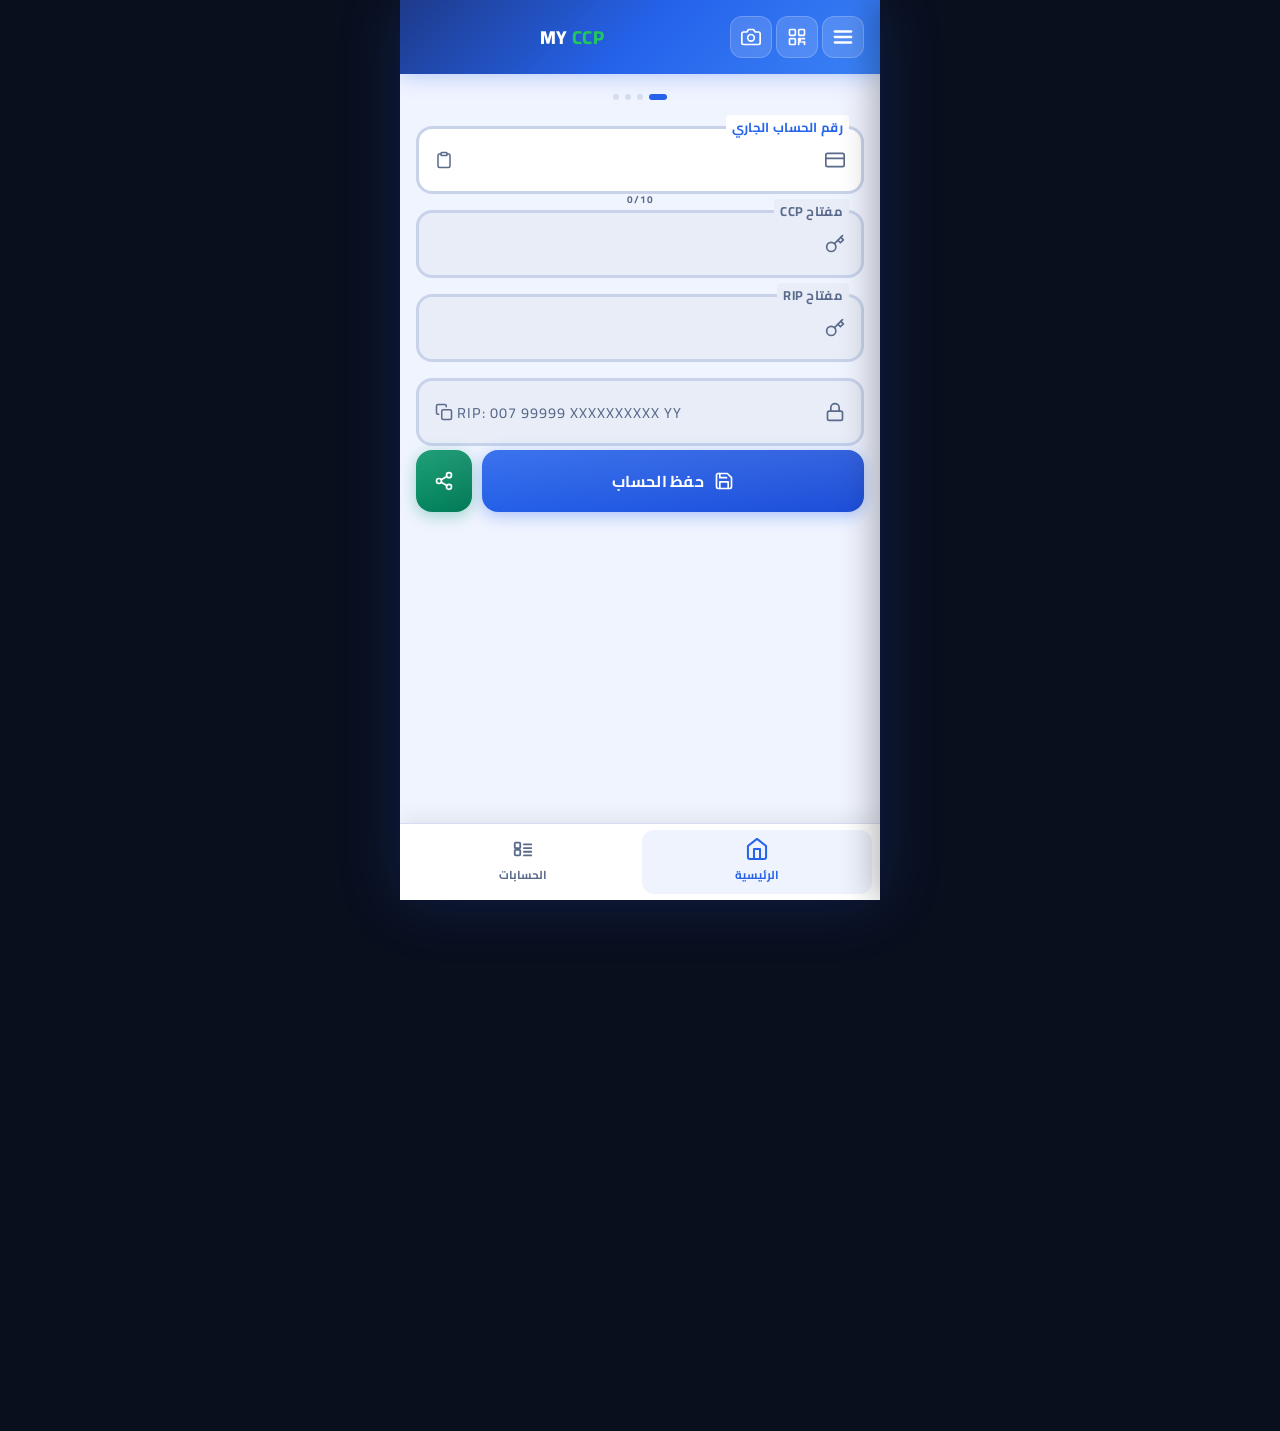
==== commit 5b7fa90c: "Add files via upload" ====
--- a/index.html
+++ b/index.html
@@ -361,6 +361,18 @@
   }
   function closeSaveModal() { document.getElementById('saveModal').classList.remove('open'); }
 
+  function resetHomePage() {
+    // Clear CCP input and trigger full reset
+    ccpInput.value = '';
+    ccpInput.dispatchEvent(new Event('input'));
+    // Scroll main content back to top
+    const mc = document.querySelector('.main-content');
+    if (mc) mc.scrollTo({ top: 0, behavior: 'smooth' });
+    // Reset ccpKeyBadge / ripKeyBadge visibility
+    if (ccpKeyBadge) ccpKeyBadge.style.display = 'none';
+    if (ripKeyBadge) ripKeyBadge.style.display = 'none';
+  }
+
   function doSaveAccount() {
     const name = document.getElementById('nameInput').value.trim();
     if (!name) { showToast(t('fill_fields')); return; }
@@ -375,8 +387,9 @@
     addAccount({ name, ccp, ccpKey: ccpKeyInput.value, ripKey: ripKeyInput.value, rip: currentRIP });
     showToast(t('saved'));
     closeSaveModal();
-    ccpInput.value = ''; ccpInput.dispatchEvent(new Event('input'));
     document.getElementById('nameInput').value = '';
+    // Reset all fields and scroll to top
+    resetHomePage();
   }
 
   document.getElementById('saveModal').addEventListener('click', function(e) { if(e.target===this) closeSaveModal(); });
@@ -464,51 +477,77 @@
 
 <!-- OCR SCANNER MODAL -->
 <div class="modal-overlay" id="ocrScanModal" style="z-index:3000;">
-  <div class="modal" style="padding:0;overflow:hidden;border-radius:20px;max-width:360px;width:92%;">
-    <div style="background:var(--header-bg);padding:16px 20px;display:flex;align-items:center;justify-content:space-between;">
+  <div class="modal" style="padding:0;overflow:hidden;border-radius:20px;max-width:380px;width:95%;">
+    <div style="background:var(--header-bg);padding:14px 16px;display:flex;align-items:center;justify-content:space-between;">
       <div style="display:flex;align-items:center;gap:10px;">
         <svg width="20" height="20" viewBox="0 0 24 24" fill="none" stroke="#fff" stroke-width="2" stroke-linecap="round" stroke-linejoin="round">
           <path d="M23 19a2 2 0 0 1-2 2H3a2 2 0 0 1-2-2V8a2 2 0 0 1 2-2h4l2-3h6l2 3h4a2 2 0 0 1 2 2z"/>
           <circle cx="12" cy="13" r="4"/>
         </svg>
-        <span style="color:#fff;font-weight:700;font-size:1rem;">قراءة شيك CCP</span>
+        <span style="color:#fff;font-weight:700;font-size:1rem;" data-i18n="ocr_scan_title">قراءة شيك CCP</span>
       </div>
       <button onclick="closeOCRScanner()" style="background:rgba(255,255,255,0.2);border:none;border-radius:8px;width:32px;height:32px;display:flex;align-items:center;justify-content:center;color:#fff;cursor:pointer;font-size:18px;">×</button>
     </div>
-    <div style="position:relative;background:#000;width:100%;height:220px;overflow:hidden;">
+    <!-- Camera viewfinder — tall enough for a full cheque -->
+    <div style="position:relative;background:#000;width:100%;height:260px;overflow:hidden;">
       <video id="ocrVideo" autoplay playsinline muted style="width:100%;height:100%;object-fit:cover;display:block;"></video>
-      <!-- Guide overlay for cheque -->
-      <div style="position:absolute;inset:0;display:flex;flex-direction:column;align-items:center;justify-content:center;pointer-events:none;gap:8px;">
-        <div style="width:280px;height:50px;border:2px solid rgba(34,197,94,0.8);border-radius:6px;position:relative;">
-          <div style="position:absolute;top:-18px;left:0;right:0;text-align:center;color:#22c55e;font-size:0.65rem;font-weight:600;">رقم الحساب</div>
-          <div id="ocrScanLine2" style="position:absolute;top:0;left:0;right:0;height:2px;background:linear-gradient(90deg,transparent,#22c55e,transparent);animation:scanLine 2s linear infinite 0.5s;"></div>
+      <!-- Full-cheque guide frame -->
+      <div style="position:absolute;inset:0;display:flex;align-items:center;justify-content:center;pointer-events:none;">
+        <div style="width:calc(100% - 24px);height:220px;border:2px solid rgba(34,197,94,0.85);border-radius:10px;position:relative;box-shadow:0 0 0 2000px rgba(0,0,0,0.35);">
+          <!-- Corner marks -->
+          <div style="position:absolute;top:-2px;left:-2px;width:18px;height:18px;border-top:3px solid #22c55e;border-left:3px solid #22c55e;border-radius:4px 0 0 0;"></div>
+          <div style="position:absolute;top:-2px;right:-2px;width:18px;height:18px;border-top:3px solid #22c55e;border-right:3px solid #22c55e;border-radius:0 4px 0 0;"></div>
+          <div style="position:absolute;bottom:-2px;left:-2px;width:18px;height:18px;border-bottom:3px solid #22c55e;border-left:3px solid #22c55e;border-radius:0 0 0 4px;"></div>
+          <div style="position:absolute;bottom:-2px;right:-2px;width:18px;height:18px;border-bottom:3px solid #22c55e;border-right:3px solid #22c55e;border-radius:0 0 4px 0;"></div>
+          <!-- Scan line -->
+          <div id="ocrScanLine2" style="position:absolute;top:0;left:0;right:0;height:2px;background:linear-gradient(90deg,transparent,#22c55e,transparent);animation:scanLine 2.5s linear infinite;"></div>
+          <!-- Label -->
+          <div style="position:absolute;bottom:6px;left:0;right:0;text-align:center;color:rgba(255,255,255,0.75);font-size:0.65rem;font-weight:600;letter-spacing:0.5px;">ضع الشيك بالكامل داخل الإطار</div>
         </div>
       </div>
-      <div id="ocrStatus" style="position:absolute;bottom:8px;left:0;right:0;text-align:center;color:#fff;font-size:0.75rem;opacity:0.9;padding:4px 12px;background:rgba(0,0,0,0.5);">وجّه الكاميرا نحو رقم الحساب في الشيك</div>
+      <div id="ocrStatus" style="position:absolute;bottom:5px;left:0;right:0;text-align:center;color:#fff;font-size:0.72rem;opacity:0.9;padding:3px 10px;background:rgba(0,0,0,0.55);">وجّه الكاميرا نحو الشيك</div>
     </div>
     <!-- Capture button -->
-    <div style="padding:12px 16px;background:var(--bg2);display:flex;gap:10px;align-items:center;justify-content:center;">
-      <button onclick="captureOCRFrame()" style="width:60px;height:60px;border-radius:50%;background:var(--accent);border:4px solid rgba(255,255,255,0.3);display:flex;align-items:center;justify-content:center;cursor:pointer;box-shadow:0 4px 15px rgba(37,99,235,0.4);transition:transform 0.15s;"
+    <div style="padding:10px 16px;background:var(--bg2);display:flex;gap:10px;align-items:center;justify-content:center;">
+      <button onclick="captureOCRFrame()" style="width:58px;height:58px;border-radius:50%;background:var(--accent);border:4px solid rgba(255,255,255,0.3);display:flex;align-items:center;justify-content:center;cursor:pointer;box-shadow:0 4px 15px rgba(37,99,235,0.4);transition:transform 0.15s;"
         onmousedown="this.style.transform='scale(0.9)'" onmouseup="this.style.transform='scale(1)'">
-        <svg width="26" height="26" viewBox="0 0 24 24" fill="none" stroke="#fff" stroke-width="2" stroke-linecap="round" stroke-linejoin="round">
+        <svg width="24" height="24" viewBox="0 0 24 24" fill="none" stroke="#fff" stroke-width="2" stroke-linecap="round" stroke-linejoin="round">
           <path d="M23 19a2 2 0 0 1-2 2H3a2 2 0 0 1-2-2V8a2 2 0 0 1 2-2h4l2-3h6l2 3h4a2 2 0 0 1 2 2z"/>
           <circle cx="12" cy="13" r="4"/>
         </svg>
       </button>
     </div>
+    <!-- OCR Result — 4 fields -->
     <div id="ocrResultArea" style="display:none;padding:12px 16px;border-top:1px solid var(--border);">
-      <div style="font-size:0.75rem;color:var(--text2);margin-bottom:6px;">الرقم المُكتشف:</div>
-      <div id="ocrResultText" style="font-size:1.1rem;font-weight:800;color:var(--accent);direction:ltr;letter-spacing:2px;margin-bottom:10px;"></div>
+      <div style="font-size:0.75rem;color:var(--text2);margin-bottom:8px;font-weight:600;">البيانات المُكتشفة من الشيك:</div>
+      <div style="display:grid;grid-template-columns:1fr 1fr;gap:8px;margin-bottom:12px;">
+        <div style="background:var(--bg2);border-radius:8px;padding:8px 10px;">
+          <div style="font-size:0.65rem;color:var(--text2);margin-bottom:3px;letter-spacing:1px;">رقم الحساب CCP</div>
+          <div id="ocrFieldCCP" style="font-size:1rem;font-weight:800;color:var(--accent);direction:ltr;letter-spacing:1.5px;">—</div>
+        </div>
+        <div style="background:var(--bg2);border-radius:8px;padding:8px 10px;">
+          <div style="font-size:0.65rem;color:var(--text2);margin-bottom:3px;letter-spacing:1px;">مفتاح CCP</div>
+          <div id="ocrFieldCCPKey" style="font-size:1rem;font-weight:800;color:var(--accent);direction:ltr;letter-spacing:1.5px;">—</div>
+        </div>
+        <div style="background:var(--bg2);border-radius:8px;padding:8px 10px;">
+          <div style="font-size:0.65rem;color:var(--text2);margin-bottom:3px;letter-spacing:1px;">رقم RIP</div>
+          <div id="ocrFieldRIP" style="font-size:0.8rem;font-weight:800;color:#93c5fd;direction:ltr;letter-spacing:1px;word-break:break-all;">—</div>
+        </div>
+        <div style="background:var(--bg2);border-radius:8px;padding:8px 10px;">
+          <div style="font-size:0.65rem;color:var(--text2);margin-bottom:3px;letter-spacing:1px;">مفتاح RIP</div>
+          <div id="ocrFieldRIPKey" style="font-size:1rem;font-weight:800;color:#93c5fd;direction:ltr;letter-spacing:1.5px;">—</div>
+        </div>
+      </div>
       <div style="display:flex;gap:8px;">
         <button class="btn btn-primary" id="ocrApplyBtn" onclick="applyOCRResult()" style="flex:1;">
           <svg width="16" height="16" viewBox="0 0 24 24" fill="none" stroke="currentColor" stroke-width="2"><polyline points="20 6 9 17 4 12"/></svg>
-          تطبيق
+          <span data-i18n="apply">تطبيق</span>
         </button>
-        <button class="btn btn-outline" onclick="retryOCR()" style="flex:1;">إعادة المحاولة</button>
-      </div>
-    </div>
-    <div style="padding:0 16px 16px;">
-      <button class="btn btn-outline" onclick="closeOCRScanner()" style="width:100%;margin-top:8px;">إغلاق</button>
+        <button class="btn btn-outline" onclick="retryOCR()" style="flex:1;" data-i18n="retry">إعادة المحاولة</button>
+      </div>
+    </div>
+    <div style="padding:0 16px 14px;">
+      <button class="btn btn-outline" onclick="closeOCRScanner()" style="width:100%;margin-top:8px;" data-i18n="close">إغلاق</button>
     </div>
   </div>
 </div>
@@ -667,14 +706,16 @@
 
 function retryOCR() {
   document.getElementById('ocrResultArea').style.display = 'none';
-  document.getElementById('ocrStatus').textContent = 'وجّه الكاميرا نحو رقم الحساب في الشيك';
+  document.getElementById('ocrStatus').textContent = 'وجّه الكاميرا نحو الشيك';
   startOCRCamera();
 }
 
 async function startOCRCamera() {
   try {
     if (ocrStream) { ocrStream.getTracks().forEach(t => t.stop()); }
-    ocrStream = await navigator.mediaDevices.getUserMedia({ video: { facingMode: 'environment', width: { ideal: 1280 }, height: { ideal: 720 } } });
+    ocrStream = await navigator.mediaDevices.getUserMedia({
+      video: { facingMode: 'environment', width: { ideal: 1920 }, height: { ideal: 1080 } }
+    });
     const video = document.getElementById('ocrVideo');
     video.srcObject = ocrStream;
     video.play();
@@ -693,33 +734,19 @@
 
   document.getElementById('ocrStatus').textContent = '⏳ جارٍ التحليل...';
 
-  // Capture frame to canvas
+  // Capture full frame at native resolution
   const canvas = document.createElement('canvas');
-  canvas.width = video.videoWidth;
-  canvas.height = video.videoHeight;
+  canvas.width = video.videoWidth || 1280;
+  canvas.height = video.videoHeight || 720;
   const ctx = canvas.getContext('2d');
-  ctx.drawImage(video, 0, 0);
-
-  // Try BarcodeDetector first (some phones can read barcodes on cheques)
-  if ('BarcodeDetector' in window) {
-    try {
-      const detector = new BarcodeDetector({ formats: ['code_128','code_39','ean_13','ean_8','qr_code'] });
-      const codes = await detector.detect(canvas);
-      if (codes.length > 0) {
-        const val = codes[0].rawValue.replace(/\D/g,'').slice(0,10);
-        if (val.length >= 6) { showOCRResult(val); return; }
-      }
-    } catch {}
-  }
-
-  // OCR via Tesseract.js (loaded dynamically)
+  ctx.drawImage(video, 0, 0, canvas.width, canvas.height);
+
+  // OCR full cheque with Tesseract.js
   await runTesseractOCR(canvas);
 }
 
 async function runTesseractOCR(canvas) {
-  // Check if Tesseract is loaded
   if (typeof Tesseract === 'undefined') {
-    // Load Tesseract.js from CDN
     document.getElementById('ocrStatus').textContent = '⏳ جارٍ تحميل محرك OCR...';
     await new Promise((resolve, reject) => {
       const s = document.createElement('script');
@@ -729,49 +756,82 @@
     });
   }
 
-  document.getElementById('ocrStatus').textContent = '⏳ جارٍ قراءة النص...';
+  document.getElementById('ocrStatus').textContent = '⏳ جارٍ قراءة الشيك...';
 
   try {
-    // Enhance image for OCR: grayscale + contrast boost
-    const enhCanvas = document.createElement('canvas');
-    enhCanvas.width = canvas.width;
-    enhCanvas.height = canvas.height;
-    const ctx2 = enhCanvas.getContext('2d');
-    ctx2.drawImage(canvas, 0, 0);
-    const imgData = ctx2.getImageData(0, 0, enhCanvas.width, enhCanvas.height);
-    const data = imgData.data;
-    for (let i = 0; i < data.length; i += 4) {
-      const gray = 0.299 * data[i] + 0.587 * data[i+1] + 0.114 * data[i+2];
-      const enhanced = Math.min(255, Math.max(0, (gray - 128) * 1.5 + 128));
-      data[i] = data[i+1] = data[i+2] = enhanced;
+    // Enhance image: grayscale + contrast for better digit recognition
+    const enh = document.createElement('canvas');
+    enh.width = canvas.width; enh.height = canvas.height;
+    const ec = enh.getContext('2d');
+    ec.drawImage(canvas, 0, 0);
+    const id = ec.getImageData(0, 0, enh.width, enh.height);
+    const d = id.data;
+    for (let i = 0; i < d.length; i += 4) {
+      const g = 0.299*d[i] + 0.587*d[i+1] + 0.114*d[i+2];
+      const e = Math.min(255, Math.max(0, (g - 128) * 1.6 + 128));
+      d[i] = d[i+1] = d[i+2] = e;
     }
-    ctx2.putImageData(imgData, 0, 0);
-
-    const result = await Tesseract.recognize(enhCanvas, 'ara+eng', {
-      tessedit_char_whitelist: '0123456789',
+    ec.putImageData(id, 0, 0);
+
+    const result = await Tesseract.recognize(enh, 'ara+eng', {
+      tessedit_char_whitelist: '0123456789 \n',
       tessedit_pageseg_mode: '6',
     });
 
-    const text = result.data.text;
-    // Extract digits
-    const digits = text.replace(/\D/g, '');
-    // Find first sequence of 6-10 digits
-    const match = digits.match(/\d{6,10}/);
-    if (match) {
-      showOCRResult(match[0].slice(0, 10));
-    } else {
-      document.getElementById('ocrStatus').textContent = '⚠️ لم يُعثر على رقم — حاول مجدداً';
-    }
+    parseOCRChequeText(result.data.text);
   } catch (err) {
     document.getElementById('ocrStatus').textContent = '⚠️ خطأ في القراءة — حاول مجدداً';
   }
 }
 
-function showOCRResult(digits) {
-  ocrResult = digits.padEnd(10, '0').slice(0, 10);
-  document.getElementById('ocrResultText').textContent = ocrResult;
+// Extract up to 4 cheque fields from raw OCR text
+function parseOCRChequeText(text) {
+  const digits = text.replace(/\D/g, ' ').replace(/\s+/g, ' ').trim();
+  const groups = digits.split(' ').filter(g => g.length >= 2);
+
+  let ccpNum = '', ccpKey = '', ripNum = '', ripKey = '';
+
+  // Try to find 20-digit RIP (starts with 007)
+  const ripFull = text.replace(/\s/g,'').match(/007\d{17}/);
+  if (ripFull) {
+    ripNum = ripFull[0];
+    ripKey = ripNum.slice(18, 20);
+    ccpNum = ripNum.slice(8, 18);
+    const ck = calcCCPKey(ccpNum);
+    ccpKey = ck;
+  } else {
+    // Find longest digit group for CCP (10 digits)
+    const tens = groups.filter(g => g.length === 10);
+    const eights = groups.filter(g => g.length >= 6 && g.length <= 10);
+    if (tens.length > 0) {
+      ccpNum = tens[0];
+    } else if (eights.length > 0) {
+      ccpNum = eights[0].padEnd(10, '0').slice(0,10);
+    }
+    if (ccpNum) {
+      ccpKey = calcCCPKey(ccpNum);
+      const rk = calcRIPKey(ccpNum);
+      ripKey = rk;
+      ripNum = buildRIP(ccpNum, rk);
+    }
+    // Look for 2-digit key group
+    const twos = groups.filter(g => g.length === 2);
+    if (twos.length > 0 && !ripFull) ccpKey = twos[0];
+    if (twos.length > 1 && !ripFull) ripKey = twos[1];
+  }
+
+  if (!ccpNum) {
+    document.getElementById('ocrStatus').textContent = '⚠️ لم يُعثر على بيانات — حاول مجدداً';
+    return;
+  }
+
+  ocrResult = ccpNum;
+  document.getElementById('ocrFieldCCP').textContent = ccpNum || '—';
+  document.getElementById('ocrFieldCCPKey').textContent = ccpKey || '—';
+  document.getElementById('ocrFieldRIP').textContent = ripNum ? formatRIPDisplay(ripNum) : '—';
+  document.getElementById('ocrFieldRIPKey').textContent = ripKey || '—';
   document.getElementById('ocrResultArea').style.display = 'block';
-  document.getElementById('ocrStatus').textContent = '✓ تم العثور على رقم!';
+  document.getElementById('ocrStatus').textContent = '✓ تم قراءة الشيك';
   stopOCRCamera();
 }
 
@@ -781,7 +841,7 @@
   const input = document.getElementById('ccpInput');
   input.value = ocrResult.replace(/\D/g,'').slice(0,10);
   input.dispatchEvent(new Event('input'));
-  showToast('✓ تم ملء رقم الحساب من الشيك');
+  showToast('✓ تم ملء البيانات من الشيك');
 }
 </script>
 
--- a/css/main.css
+++ b/css/main.css
@@ -571,7 +571,7 @@
   flex: 1;
   font-size: 0.72rem;
   color: rgba(255,255,255,0.55);
-  text-align: end;
+  text-align: center;
 }
 
 /* ===== KEY ROW (CCP key | RIP key inline) ===== */
@@ -1396,3 +1396,41 @@
   display: none;
 }
 .lang-dropdown-item.active .check { display: block; }
+
+/* ===== QR / OCR SCANNER ===== */
+@keyframes scanLine {
+  0%   { top: 0;    opacity: 1;   }
+  100% { top: 100%; opacity: 0.3; }
+}
+
+/* ===== STAR / FAVORITE BUTTON on account cards ===== */
+.fav-star-btn {
+  position: absolute;
+  top: 10px;
+  inset-inline-end: 10px;
+  z-index: 2;
+  background: none;
+  border: none;
+  cursor: pointer;
+  padding: 4px;
+  line-height: 1;
+  border-radius: 50%;
+  transition: transform 0.2s cubic-bezier(0.34,1.56,0.64,1);
+}
+.fav-star-btn:active { transform: scale(0.8); }
+.fav-star-btn.active svg { filter: drop-shadow(0 0 4px rgba(245,158,11,0.6)); }
+
+/* ===== ACCOUNTS HEADER with fav count ===== */
+.accounts-header {
+  font-size: 0.8rem;
+  color: var(--text2);
+  margin-bottom: 12px;
+  padding: 0 2px;
+  font-weight: 600;
+}
+
+/* ===== SIDEBAR FAVORITES ITEM ===== */
+.sidebar-item svg[fill="#f59e0b"] { color: #f59e0b; }
+
+/* ===== HEADER SCAN BUTTONS spacing ===== */
+.header-icons .header-btn { margin-inline-start: 2px; }
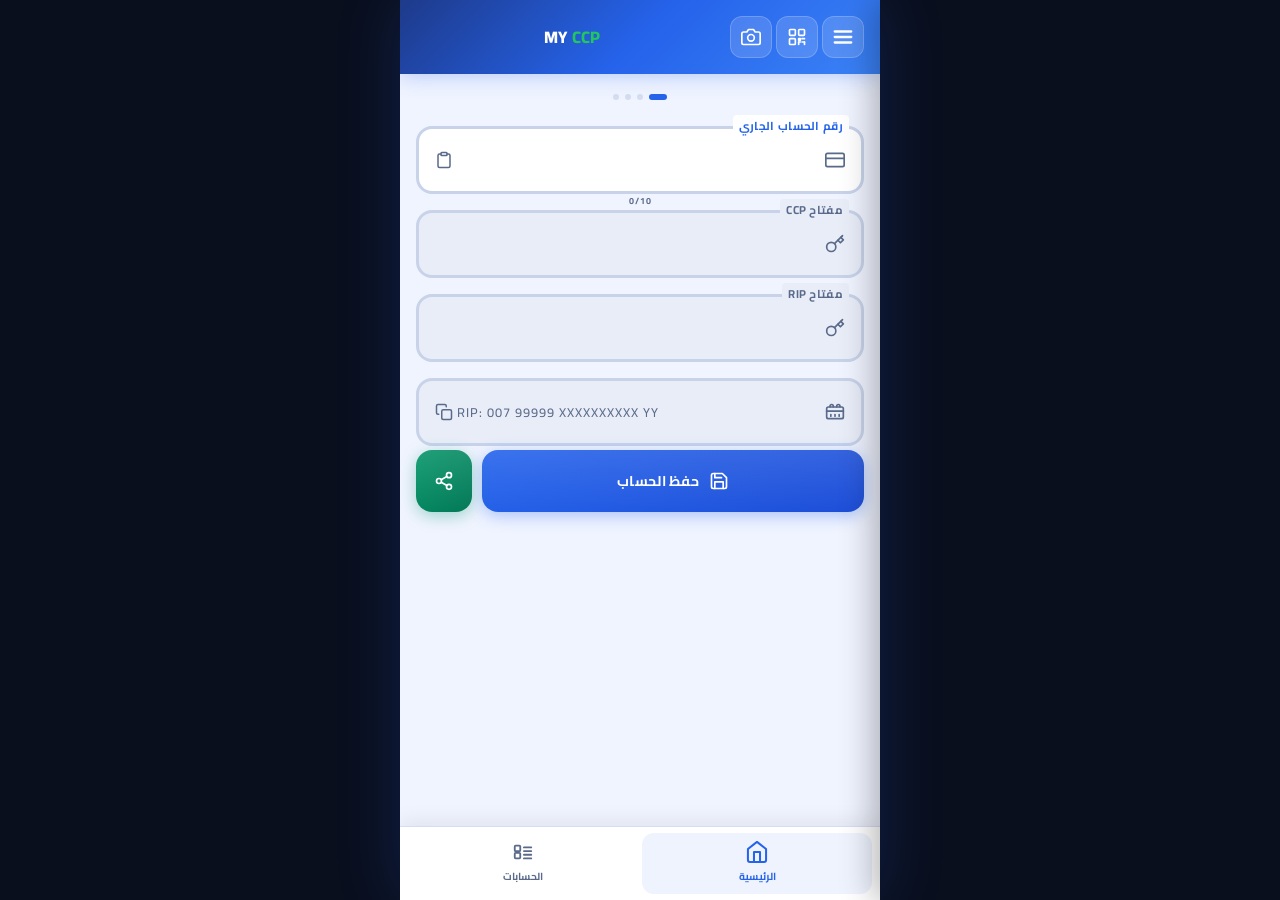
==== commit 6981ff04: "Add files via upload" ====
--- a/index.html
+++ b/index.html
@@ -108,8 +108,15 @@
       <!-- RIP Result -->
       <div class="input-group readonly result-box" id="ripResultBox" onclick="copyRip()" style="cursor:pointer;">
         <span class="input-icon">
+          <!-- RIP / postal bank icon -->
           <svg width="20" height="20" viewBox="0 0 24 24" fill="none" stroke="currentColor" stroke-width="2" stroke-linecap="round" stroke-linejoin="round">
-            <rect x="3" y="11" width="18" height="11" rx="2"/><path d="M7 11V7a5 5 0 0 1 10 0v4"/>
+            <rect x="2" y="6" width="20" height="14" rx="2"/>
+            <path d="M6 6V5a2 2 0 0 1 4 0v1"/>
+            <path d="M14 6V5a2 2 0 0 1 4 0v1"/>
+            <line x1="2" y1="11" x2="22" y2="11"/>
+            <line x1="7" y1="15" x2="7" y2="17"/>
+            <line x1="12" y1="15" x2="12" y2="17"/>
+            <line x1="17" y1="15" x2="17" y2="17"/>
           </svg>
         </span>
         <span class="result-text" id="ripResult" data-i18n="rip_result" style="text-align:start;">RIP: 007 99999 XXXXXXXXXX YY</span>
@@ -203,6 +210,10 @@
     <button class="sidebar-item" onclick="navigateTo('pages/about.html')">
       <svg width="20" height="20" viewBox="0 0 24 24" fill="none" stroke="currentColor" stroke-width="2" stroke-linecap="round" stroke-linejoin="round"><circle cx="12" cy="12" r="10"/><line x1="12" y1="8" x2="12" y2="12"/><line x1="12" y1="16" x2="12.01" y2="16"/></svg>
       <span data-i18n="about">حول التطبيق</span>
+    </button>
+    <button class="sidebar-item" onclick="navigateTo('pages/faq.html')">
+      <svg width="20" height="20" viewBox="0 0 24 24" fill="none" stroke="currentColor" stroke-width="2" stroke-linecap="round" stroke-linejoin="round"><circle cx="12" cy="12" r="10"/><path d="M9.09 9a3 3 0 0 1 5.83 1c0 2-3 3-3 3"/><line x1="12" y1="17" x2="12.01" y2="17"/></svg>
+      <span data-i18n="faq">الأسئلة الشائعة</span>
     </button>
     <button class="sidebar-item" onclick="navigateTo('pages/privacy.html')">
       <svg width="20" height="20" viewBox="0 0 24 24" fill="none" stroke="currentColor" stroke-width="2" stroke-linecap="round" stroke-linejoin="round"><path d="M12 22s8-4 8-10V5l-8-3-8 3v7c0 6 8 10 8 10z"/></svg>
@@ -365,12 +376,17 @@
     // Clear CCP input and trigger full reset
     ccpInput.value = '';
     ccpInput.dispatchEvent(new Event('input'));
-    // Scroll main content back to top
+    // Scroll back to top — try every scroll container
     const mc = document.querySelector('.main-content');
-    if (mc) mc.scrollTo({ top: 0, behavior: 'smooth' });
-    // Reset ccpKeyBadge / ripKeyBadge visibility
-    if (ccpKeyBadge) ccpKeyBadge.style.display = 'none';
-    if (ripKeyBadge) ripKeyBadge.style.display = 'none';
+    if (mc) { mc.scrollTop = 0; }
+    window.scrollTo(0, 0);
+    document.body.scrollTop = 0;
+    document.documentElement.scrollTop = 0;
+    // Make sure the app wrapper is visible and not shifted
+    const appEl = document.getElementById('app');
+    if (appEl) appEl.style.transform = '';
+    // Focus CCP input so the page snaps back
+    setTimeout(() => { ccpInput.focus(); ccpInput.blur(); }, 100);
   }
 
   function doSaveAccount() {
@@ -447,7 +463,7 @@
           <rect x="3" y="14" width="7" height="7" rx="1"/>
           <path d="M14 14h2v2h-2z"/><path d="M18 14h3"/><path d="M14 18h2"/><path d="M18 18h3"/><path d="M14 21v-3"/><path d="M21 18v3"/>
         </svg>
-        <span style="color:#fff;font-weight:700;font-size:1rem;">مسح QR Code</span>
+        <span style="color:#fff;font-weight:700;font-size:1rem;" data-i18n="qr_scan_title">مسح QR Code</span>
       </div>
       <button onclick="closeQRScanner()" style="background:rgba(255,255,255,0.2);border:none;border-radius:8px;width:32px;height:32px;display:flex;align-items:center;justify-content:center;color:#fff;cursor:pointer;font-size:18px;">×</button>
     </div>
@@ -691,6 +707,23 @@
 // ===== OCR SCANNER =====
 let ocrStream = null;
 let ocrResult = '';
+let tesseractWorker = null; // persistent worker — created once
+
+// Pre-load Tesseract worker in background after page load
+window.addEventListener('load', () => {
+  setTimeout(async () => {
+    if (typeof Tesseract !== 'undefined') return; // already loaded
+    try {
+      await new Promise((resolve, reject) => {
+        const s = document.createElement('script');
+        s.src = 'https://cdn.jsdelivr.net/npm/tesseract.js@5/dist/tesseract.min.js';
+        s.onload = resolve; s.onerror = reject;
+        document.head.appendChild(s);
+        setTimeout(() => reject(new Error('preload timeout')), 10000);
+      });
+    } catch (e) { /* silent — will retry on use */ }
+  }, 3000); // load 3s after page ready, non-blocking
+});
 
 function openOCRScanner() {
   document.getElementById('ocrScanModal').classList.add('open');
@@ -734,10 +767,13 @@
 
   document.getElementById('ocrStatus').textContent = '⏳ جارٍ التحليل...';
 
-  // Capture full frame at native resolution
+  // Capture frame — scale down to max 800px wide for speed
+  const vw = video.videoWidth || 1280;
+  const vh = video.videoHeight || 720;
+  const scale = Math.min(1, 800 / vw);
   const canvas = document.createElement('canvas');
-  canvas.width = video.videoWidth || 1280;
-  canvas.height = video.videoHeight || 720;
+  canvas.width = Math.round(vw * scale);
+  canvas.height = Math.round(vh * scale);
   const ctx = canvas.getContext('2d');
   ctx.drawImage(video, 0, 0, canvas.width, canvas.height);
 
@@ -746,20 +782,37 @@
 }
 
 async function runTesseractOCR(canvas) {
+  const statusEl = document.getElementById('ocrStatus');
+
   if (typeof Tesseract === 'undefined') {
-    document.getElementById('ocrStatus').textContent = '⏳ جارٍ تحميل محرك OCR...';
-    await new Promise((resolve, reject) => {
-      const s = document.createElement('script');
-      s.src = 'https://cdn.jsdelivr.net/npm/tesseract.js@5/dist/tesseract.min.js';
-      s.onload = resolve; s.onerror = reject;
-      document.head.appendChild(s);
-    });
-  }
-
-  document.getElementById('ocrStatus').textContent = '⏳ جارٍ قراءة الشيك...';
+    statusEl.textContent = '⏳ جارٍ تحميل محرك OCR...';
+    try {
+      await new Promise((resolve, reject) => {
+        const s = document.createElement('script');
+        s.src = 'https://cdn.jsdelivr.net/npm/tesseract.js@5/dist/tesseract.min.js';
+        s.onload = resolve;
+        s.onerror = reject;
+        document.head.appendChild(s);
+        // Timeout after 8 seconds to avoid hanging forever
+        setTimeout(() => reject(new Error('timeout')), 8000);
+      });
+    } catch (loadErr) {
+      statusEl.textContent = '⚠️ تعذّر تحميل محرك OCR — تحقق من الاتصال بالإنترنت';
+      // Show result area with empty fields so user can enter manually
+      document.getElementById('ocrFieldCCP').textContent = '—';
+      document.getElementById('ocrFieldCCPKey').textContent = '—';
+      document.getElementById('ocrFieldRIP').textContent = '—';
+      document.getElementById('ocrFieldRIPKey').textContent = '—';
+      document.getElementById('ocrResultArea').style.display = 'block';
+      document.getElementById('ocrApplyBtn').style.display = 'none';
+      return;
+    }
+  }
+
+  statusEl.textContent = '⏳ جارٍ قراءة الشيك...';
 
   try {
-    // Enhance image: grayscale + contrast for better digit recognition
+    // Enhance image: grayscale + strong contrast threshold (black/white)
     const enh = document.createElement('canvas');
     enh.width = canvas.width; enh.height = canvas.height;
     const ec = enh.getContext('2d');
@@ -768,19 +821,28 @@
     const d = id.data;
     for (let i = 0; i < d.length; i += 4) {
       const g = 0.299*d[i] + 0.587*d[i+1] + 0.114*d[i+2];
-      const e = Math.min(255, Math.max(0, (g - 128) * 1.6 + 128));
+      const e = g < 140 ? 0 : 255;
       d[i] = d[i+1] = d[i+2] = e;
     }
     ec.putImageData(id, 0, 0);
 
-    const result = await Tesseract.recognize(enh, 'ara+eng', {
-      tessedit_char_whitelist: '0123456789 \n',
+    // Wrap Tesseract.recognize in a timeout to avoid hanging indefinitely
+    const ocrPromise = Tesseract.recognize(enh, 'eng', {
+      tessedit_char_whitelist: '0123456789',
       tessedit_pageseg_mode: '6',
     });
-
+    const timeoutPromise = new Promise((_, reject) =>
+      setTimeout(() => reject(new Error('OCR timeout')), 30000)
+    );
+
+    const result = await Promise.race([ocrPromise, timeoutPromise]);
     parseOCRChequeText(result.data.text);
   } catch (err) {
-    document.getElementById('ocrStatus').textContent = '⚠️ خطأ في القراءة — حاول مجدداً';
+    if (err.message === 'OCR timeout') {
+      statusEl.textContent = '⚠️ استغرق التحليل وقتاً طويلاً — حاول مجدداً';
+    } else {
+      statusEl.textContent = '⚠️ خطأ في القراءة — حاول مجدداً';
+    }
   }
 }
 
--- a/css/main.css
+++ b/css/main.css
@@ -671,7 +671,7 @@
   display: flex;
   flex-direction: column;
   box-shadow: -6px 0 32px rgba(0,0,0,0.3);
-  overflow: hidden;
+  overflow: clip;
 }
 .sidebar.open { transform: translateX(0); }
 
@@ -707,6 +707,14 @@
 body[data-lang="fr"] .header-title,
 body[data-lang="en"] .header-title  { order: 0; }
 
+/* FR/EN: within header-icons, swap menu to left and camera/QR to right */
+body[data-lang="fr"] #menuBtn,
+body[data-lang="en"] #menuBtn { order: -1; }
+body[data-lang="fr"] #ocrBtn,
+body[data-lang="en"] #ocrBtn { order: 1; }
+body[data-lang="fr"] #qrBtn,
+body[data-lang="en"] #qrBtn { order: 2; }
+
 .sidebar-header {
   padding: 32px 20px 20px;
   display: flex;
@@ -740,7 +748,7 @@
   border-radius: 20px;
 }
 
-.sidebar-menu { flex: 1; padding: 12px 0; overflow-y: auto; }
+.sidebar-menu { flex: 1; padding: 12px 0 24px; overflow-y: auto; min-height: 0; }
 
 .sidebar-section-title {
   font-size: 0.7rem;
@@ -961,7 +969,7 @@
 
 /* ===== MODAL ===== */
 .modal-overlay {
-  position: absolute;
+  position: fixed;
   inset: 0;
   background: rgba(0,0,0,0.6);
   z-index: 300;
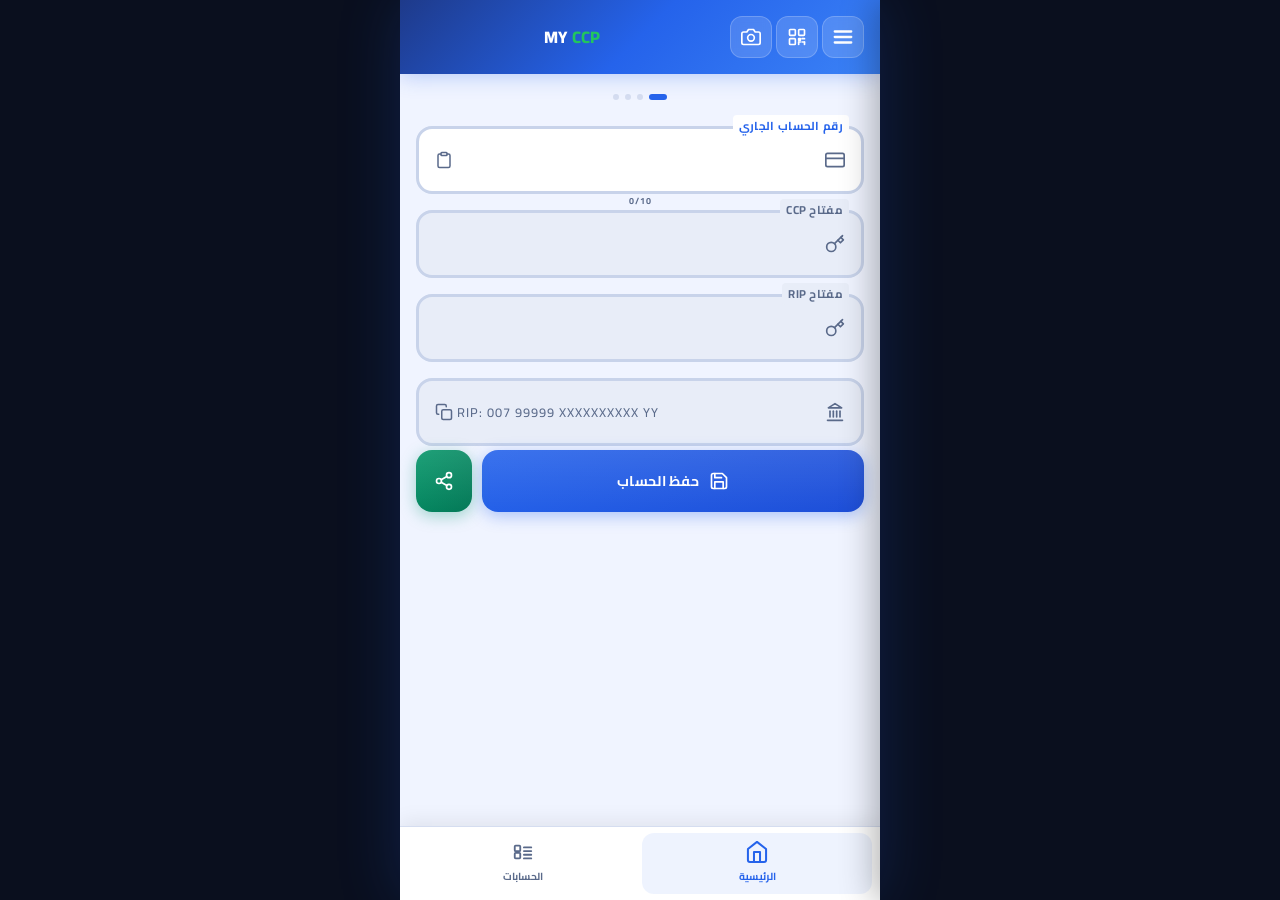
==== commit 78055815: "Add files via upload" ====
--- a/index.html
+++ b/index.html
@@ -108,15 +108,14 @@
       <!-- RIP Result -->
       <div class="input-group readonly result-box" id="ripResultBox" onclick="copyRip()" style="cursor:pointer;">
         <span class="input-icon">
-          <!-- RIP / postal bank icon -->
+          <!-- Bank / Landmark icon for RIP (Algérie Poste) -->
           <svg width="20" height="20" viewBox="0 0 24 24" fill="none" stroke="currentColor" stroke-width="2" stroke-linecap="round" stroke-linejoin="round">
-            <rect x="2" y="6" width="20" height="14" rx="2"/>
-            <path d="M6 6V5a2 2 0 0 1 4 0v1"/>
-            <path d="M14 6V5a2 2 0 0 1 4 0v1"/>
-            <line x1="2" y1="11" x2="22" y2="11"/>
-            <line x1="7" y1="15" x2="7" y2="17"/>
-            <line x1="12" y1="15" x2="12" y2="17"/>
-            <line x1="17" y1="15" x2="17" y2="17"/>
+            <line x1="3" y1="22" x2="21" y2="22"/>
+            <line x1="6" y1="18" x2="6" y2="11"/>
+            <line x1="10" y1="18" x2="10" y2="11"/>
+            <line x1="14" y1="18" x2="14" y2="11"/>
+            <line x1="18" y1="18" x2="18" y2="11"/>
+            <polygon points="12 2 20 7 4 7"/>
           </svg>
         </span>
         <span class="result-text" id="ripResult" data-i18n="rip_result" style="text-align:start;">RIP: 007 99999 XXXXXXXXXX YY</span>
@@ -171,6 +170,10 @@
     <button class="sidebar-item active" onclick="navigateTo('index.html')">
       <svg width="20" height="20" viewBox="0 0 24 24" fill="none" stroke="currentColor" stroke-width="2" stroke-linecap="round" stroke-linejoin="round"><rect x="2" y="5" width="20" height="14" rx="2"/><line x1="2" y1="10" x2="22" y2="10"/></svg>
       <span data-i18n="tool_ccp_rip">CCP To RIP</span>
+    </button>
+    <button class="sidebar-item" onclick="navigateTo('pages/fees.html')">
+      <svg width="20" height="20" viewBox="0 0 24 24" fill="none" stroke="currentColor" stroke-width="2" stroke-linecap="round" stroke-linejoin="round"><line x1="12" y1="1" x2="12" y2="23"/><path d="M17 5H9.5a3.5 3.5 0 0 0 0 7h5a3.5 3.5 0 0 1 0 7H6"/></svg>
+      <span data-i18n="tool_fees">حاسبة الرسوم</span>
     </button>
     <button class="sidebar-item" onclick="navigateTo('pages/history.html')">
       <svg width="20" height="20" viewBox="0 0 24 24" fill="none" stroke="currentColor" stroke-width="2" stroke-linecap="round" stroke-linejoin="round"><polyline points="1 4 1 10 7 10"/><path d="M3.51 15a9 9 0 1 0 .49-4.95"/></svg>
@@ -479,22 +482,23 @@
           <div id="qrScanLine" style="position:absolute;top:0;left:0;right:0;height:2px;background:linear-gradient(90deg,transparent,#22c55e,transparent);animation:scanLine 2s linear infinite;"></div>
         </div>
       </div>
-      <div id="qrScanStatus" style="position:absolute;bottom:12px;left:0;right:0;text-align:center;color:#fff;font-size:0.8rem;opacity:0.8;padding:0 12px;">ضع الـ QR Code أمام الكاميرا</div>
+      <div id="qrScanStatus" style="position:absolute;bottom:12px;left:0;right:0;text-align:center;color:#fff;font-size:0.8rem;opacity:0.8;padding:0 12px;" data-i18n="qr_aim">ضع الـ QR Code أمام الكاميرا</div>
     </div>
     <div style="padding:16px;">
       <div id="qrResultArea" style="display:none;background:var(--bg2);border-radius:12px;padding:12px;margin-bottom:12px;">
-        <div style="font-size:0.75rem;color:var(--text2);margin-bottom:6px;">النتيجة المُكتشفة:</div>
+        <div style="font-size:0.75rem;color:var(--text2);margin-bottom:6px;" data-i18n="qr_detected_result">النتيجة المُكتشفة:</div>
         <div id="qrResultText" style="font-size:0.85rem;color:var(--text);font-weight:600;word-break:break-all;direction:ltr;"></div>
       </div>
-      <button class="btn btn-primary" onclick="closeQRScanner()" style="width:100%;" data-i18n="cancel">إغلاق</button>
+      <button class="btn btn-primary" onclick="closeQRScanner()" style="width:100%;" data-i18n="close">إغلاق</button>
     </div>
   </div>
 </div>
 
-<!-- OCR SCANNER MODAL -->
-<div class="modal-overlay" id="ocrScanModal" style="z-index:3000;">
-  <div class="modal" style="padding:0;overflow:hidden;border-radius:20px;max-width:380px;width:95%;">
-    <div style="background:var(--header-bg);padding:14px 16px;display:flex;align-items:center;justify-content:space-between;">
+<!-- OCR SCANNER MODAL — fullscreen landscape -->
+<div class="modal-overlay" id="ocrScanModal" style="z-index:3000;padding:0;align-items:stretch;justify-content:stretch;background:transparent;backdrop-filter:none;">
+  <div id="ocrLandscapeWrap" style="width:100%;height:100%;display:flex;flex-direction:column;background:#000;position:relative;">
+    <!-- Top bar -->
+    <div style="position:absolute;top:0;left:0;right:0;z-index:10;background:linear-gradient(to bottom,rgba(0,0,0,0.7),transparent);padding:12px 16px;display:flex;align-items:center;justify-content:space-between;">
       <div style="display:flex;align-items:center;gap:10px;">
         <svg width="20" height="20" viewBox="0 0 24 24" fill="none" stroke="#fff" stroke-width="2" stroke-linecap="round" stroke-linejoin="round">
           <path d="M23 19a2 2 0 0 1-2 2H3a2 2 0 0 1-2-2V8a2 2 0 0 1 2-2h4l2-3h6l2 3h4a2 2 0 0 1 2 2z"/>
@@ -502,68 +506,75 @@
         </svg>
         <span style="color:#fff;font-weight:700;font-size:1rem;" data-i18n="ocr_scan_title">قراءة شيك CCP</span>
       </div>
-      <button onclick="closeOCRScanner()" style="background:rgba(255,255,255,0.2);border:none;border-radius:8px;width:32px;height:32px;display:flex;align-items:center;justify-content:center;color:#fff;cursor:pointer;font-size:18px;">×</button>
-    </div>
-    <!-- Camera viewfinder — tall enough for a full cheque -->
-    <div style="position:relative;background:#000;width:100%;height:260px;overflow:hidden;">
-      <video id="ocrVideo" autoplay playsinline muted style="width:100%;height:100%;object-fit:cover;display:block;"></video>
-      <!-- Full-cheque guide frame -->
-      <div style="position:absolute;inset:0;display:flex;align-items:center;justify-content:center;pointer-events:none;">
-        <div style="width:calc(100% - 24px);height:220px;border:2px solid rgba(34,197,94,0.85);border-radius:10px;position:relative;box-shadow:0 0 0 2000px rgba(0,0,0,0.35);">
-          <!-- Corner marks -->
-          <div style="position:absolute;top:-2px;left:-2px;width:18px;height:18px;border-top:3px solid #22c55e;border-left:3px solid #22c55e;border-radius:4px 0 0 0;"></div>
-          <div style="position:absolute;top:-2px;right:-2px;width:18px;height:18px;border-top:3px solid #22c55e;border-right:3px solid #22c55e;border-radius:0 4px 0 0;"></div>
-          <div style="position:absolute;bottom:-2px;left:-2px;width:18px;height:18px;border-bottom:3px solid #22c55e;border-left:3px solid #22c55e;border-radius:0 0 0 4px;"></div>
-          <div style="position:absolute;bottom:-2px;right:-2px;width:18px;height:18px;border-bottom:3px solid #22c55e;border-right:3px solid #22c55e;border-radius:0 0 4px 0;"></div>
-          <!-- Scan line -->
-          <div id="ocrScanLine2" style="position:absolute;top:0;left:0;right:0;height:2px;background:linear-gradient(90deg,transparent,#22c55e,transparent);animation:scanLine 2.5s linear infinite;"></div>
-          <!-- Label -->
-          <div style="position:absolute;bottom:6px;left:0;right:0;text-align:center;color:rgba(255,255,255,0.75);font-size:0.65rem;font-weight:600;letter-spacing:0.5px;">ضع الشيك بالكامل داخل الإطار</div>
-        </div>
-      </div>
-      <div id="ocrStatus" style="position:absolute;bottom:5px;left:0;right:0;text-align:center;color:#fff;font-size:0.72rem;opacity:0.9;padding:3px 10px;background:rgba(0,0,0,0.55);">وجّه الكاميرا نحو الشيك</div>
-    </div>
-    <!-- Capture button -->
-    <div style="padding:10px 16px;background:var(--bg2);display:flex;gap:10px;align-items:center;justify-content:center;">
-      <button onclick="captureOCRFrame()" style="width:58px;height:58px;border-radius:50%;background:var(--accent);border:4px solid rgba(255,255,255,0.3);display:flex;align-items:center;justify-content:center;cursor:pointer;box-shadow:0 4px 15px rgba(37,99,235,0.4);transition:transform 0.15s;"
+      <button onclick="closeOCRScanner()" style="background:rgba(255,255,255,0.2);border:none;border-radius:8px;width:36px;height:36px;display:flex;align-items:center;justify-content:center;color:#fff;cursor:pointer;font-size:20px;">×</button>
+    </div>
+
+    <!-- Camera — fills entire screen -->
+    <video id="ocrVideo" autoplay playsinline muted style="width:100%;height:100%;object-fit:cover;display:block;position:absolute;inset:0;"></video>
+
+    <!-- Guide frame: landscape cheque ratio ~16:7 -->
+    <div style="position:absolute;inset:0;display:flex;align-items:center;justify-content:center;pointer-events:none;">
+      <div id="ocrGuideFrame" style="width:88vw;max-width:560px;height:38vw;max-height:240px;border:2px solid rgba(34,197,94,0.9);border-radius:12px;position:relative;box-shadow:0 0 0 2000px rgba(0,0,0,0.42);">
+        <div style="position:absolute;top:-2px;left:-2px;width:22px;height:22px;border-top:3px solid #22c55e;border-left:3px solid #22c55e;border-radius:4px 0 0 0;"></div>
+        <div style="position:absolute;top:-2px;right:-2px;width:22px;height:22px;border-top:3px solid #22c55e;border-right:3px solid #22c55e;border-radius:0 4px 0 0;"></div>
+        <div style="position:absolute;bottom:-2px;left:-2px;width:22px;height:22px;border-bottom:3px solid #22c55e;border-left:3px solid #22c55e;border-radius:0 0 0 4px;"></div>
+        <div style="position:absolute;bottom:-2px;right:-2px;width:22px;height:22px;border-bottom:3px solid #22c55e;border-right:3px solid #22c55e;border-radius:0 0 4px 0;"></div>
+        <div id="ocrScanLine2" style="position:absolute;top:0;left:0;right:0;height:2px;background:linear-gradient(90deg,transparent,#22c55e,transparent);animation:scanLine 2.5s linear infinite;"></div>
+        <div style="position:absolute;bottom:7px;left:0;right:0;text-align:center;color:rgba(255,255,255,0.8);font-size:0.72rem;font-weight:600;letter-spacing:0.5px;" data-i18n="ocr_place_cheque">ضع الشيك بالكامل داخل الإطار</div>
+      </div>
+    </div>
+
+    <!-- Rotate hint -->
+    <div style="position:absolute;bottom:120px;left:0;right:0;text-align:center;pointer-events:none;">
+      <div style="display:inline-flex;align-items:center;gap:6px;background:rgba(0,0,0,0.5);border-radius:20px;padding:5px 14px;">
+        <svg width="16" height="16" viewBox="0 0 24 24" fill="none" stroke="#22c55e" stroke-width="2" stroke-linecap="round" stroke-linejoin="round"><polyline points="23 4 23 10 17 10"/><path d="M20.49 15a9 9 0 1 1-2.12-9.36L23 10"/></svg>
+        <span style="color:rgba(255,255,255,0.75);font-size:0.72rem;" data-i18n="ocr_rotate_hint">اقلب الهاتف أفقيًا للحصول على أفضل نتيجة</span>
+      </div>
+    </div>
+
+    <!-- Status bar -->
+    <div id="ocrStatus" style="position:absolute;bottom:80px;left:0;right:0;text-align:center;color:#fff;font-size:0.78rem;opacity:0.9;padding:4px 12px;" data-i18n="ocr_aim">وجّه الكاميرا نحو الشيك</div>
+
+    <!-- Capture button at bottom -->
+    <div style="position:absolute;bottom:16px;left:0;right:0;display:flex;gap:12px;align-items:center;justify-content:center;">
+      <button onclick="captureOCRFrame()" style="width:64px;height:64px;border-radius:50%;background:var(--accent);border:4px solid rgba(255,255,255,0.3);display:flex;align-items:center;justify-content:center;cursor:pointer;box-shadow:0 4px 20px rgba(37,99,235,0.5);transition:transform 0.15s;"
         onmousedown="this.style.transform='scale(0.9)'" onmouseup="this.style.transform='scale(1)'">
-        <svg width="24" height="24" viewBox="0 0 24 24" fill="none" stroke="#fff" stroke-width="2" stroke-linecap="round" stroke-linejoin="round">
+        <svg width="26" height="26" viewBox="0 0 24 24" fill="none" stroke="#fff" stroke-width="2" stroke-linecap="round" stroke-linejoin="round">
           <path d="M23 19a2 2 0 0 1-2 2H3a2 2 0 0 1-2-2V8a2 2 0 0 1 2-2h4l2-3h6l2 3h4a2 2 0 0 1 2 2z"/>
           <circle cx="12" cy="13" r="4"/>
         </svg>
       </button>
     </div>
-    <!-- OCR Result — 4 fields -->
-    <div id="ocrResultArea" style="display:none;padding:12px 16px;border-top:1px solid var(--border);">
-      <div style="font-size:0.75rem;color:var(--text2);margin-bottom:8px;font-weight:600;">البيانات المُكتشفة من الشيك:</div>
-      <div style="display:grid;grid-template-columns:1fr 1fr;gap:8px;margin-bottom:12px;">
-        <div style="background:var(--bg2);border-radius:8px;padding:8px 10px;">
-          <div style="font-size:0.65rem;color:var(--text2);margin-bottom:3px;letter-spacing:1px;">رقم الحساب CCP</div>
-          <div id="ocrFieldCCP" style="font-size:1rem;font-weight:800;color:var(--accent);direction:ltr;letter-spacing:1.5px;">—</div>
+
+    <!-- OCR Result overlay -->
+    <div id="ocrResultArea" style="display:none;position:absolute;inset:0;background:rgba(0,0,0,0.88);z-index:20;overflow-y:auto;padding:20px 16px;">
+      <div style="font-size:0.8rem;color:rgba(255,255,255,0.7);margin-bottom:12px;font-weight:600;text-align:center;" data-i18n="ocr_detected_title">البيانات المُكتشفة من الشيك:</div>
+      <div style="display:grid;grid-template-columns:1fr 1fr;gap:8px;margin-bottom:14px;max-width:400px;margin-inline:auto;">
+        <div style="background:rgba(255,255,255,0.08);border-radius:10px;padding:10px 12px;">
+          <div style="font-size:0.65rem;color:rgba(255,255,255,0.5);margin-bottom:4px;" data-i18n="ocr_field_ccp_num">رقم حساب CCP</div>
+          <div id="ocrFieldCCP" style="font-size:1rem;font-weight:800;color:#93c5fd;direction:ltr;letter-spacing:1.5px;">—</div>
         </div>
-        <div style="background:var(--bg2);border-radius:8px;padding:8px 10px;">
-          <div style="font-size:0.65rem;color:var(--text2);margin-bottom:3px;letter-spacing:1px;">مفتاح CCP</div>
-          <div id="ocrFieldCCPKey" style="font-size:1rem;font-weight:800;color:var(--accent);direction:ltr;letter-spacing:1.5px;">—</div>
+        <div style="background:rgba(255,255,255,0.08);border-radius:10px;padding:10px 12px;">
+          <div style="font-size:0.65rem;color:rgba(255,255,255,0.5);margin-bottom:4px;" data-i18n="ocr_field_ccp_key">مفتاح CCP</div>
+          <div id="ocrFieldCCPKey" style="font-size:1rem;font-weight:800;color:#93c5fd;direction:ltr;letter-spacing:1.5px;">—</div>
         </div>
-        <div style="background:var(--bg2);border-radius:8px;padding:8px 10px;">
-          <div style="font-size:0.65rem;color:var(--text2);margin-bottom:3px;letter-spacing:1px;">رقم RIP</div>
-          <div id="ocrFieldRIP" style="font-size:0.8rem;font-weight:800;color:#93c5fd;direction:ltr;letter-spacing:1px;word-break:break-all;">—</div>
+        <div style="background:rgba(255,255,255,0.08);border-radius:10px;padding:10px 12px;">
+          <div style="font-size:0.65rem;color:rgba(255,255,255,0.5);margin-bottom:4px;" data-i18n="ocr_field_rip_num">رقم RIP</div>
+          <div id="ocrFieldRIP" style="font-size:0.78rem;font-weight:800;color:#fcd34d;direction:ltr;letter-spacing:1px;word-break:break-all;">—</div>
         </div>
-        <div style="background:var(--bg2);border-radius:8px;padding:8px 10px;">
-          <div style="font-size:0.65rem;color:var(--text2);margin-bottom:3px;letter-spacing:1px;">مفتاح RIP</div>
-          <div id="ocrFieldRIPKey" style="font-size:1rem;font-weight:800;color:#93c5fd;direction:ltr;letter-spacing:1.5px;">—</div>
+        <div style="background:rgba(255,255,255,0.08);border-radius:10px;padding:10px 12px;">
+          <div style="font-size:0.65rem;color:rgba(255,255,255,0.5);margin-bottom:4px;" data-i18n="ocr_field_rip_key">مفتاح RIP</div>
+          <div id="ocrFieldRIPKey" style="font-size:1rem;font-weight:800;color:#fcd34d;direction:ltr;letter-spacing:1.5px;">—</div>
         </div>
       </div>
-      <div style="display:flex;gap:8px;">
+      <div style="display:flex;gap:8px;max-width:400px;margin-inline:auto;">
         <button class="btn btn-primary" id="ocrApplyBtn" onclick="applyOCRResult()" style="flex:1;">
           <svg width="16" height="16" viewBox="0 0 24 24" fill="none" stroke="currentColor" stroke-width="2"><polyline points="20 6 9 17 4 12"/></svg>
           <span data-i18n="apply">تطبيق</span>
         </button>
-        <button class="btn btn-outline" onclick="retryOCR()" style="flex:1;" data-i18n="retry">إعادة المحاولة</button>
-      </div>
-    </div>
-    <div style="padding:0 16px 14px;">
-      <button class="btn btn-outline" onclick="closeOCRScanner()" style="width:100%;margin-top:8px;" data-i18n="close">إغلاق</button>
+        <button class="btn btn-outline" onclick="retryOCR()" style="flex:1;color:#fff;border-color:rgba(255,255,255,0.3);" data-i18n="retry">إعادة المحاولة</button>
+      </div>
+      <button class="btn btn-outline" onclick="closeOCRScanner()" style="width:100%;max-width:400px;display:block;margin:10px auto 0;color:#fff;border-color:rgba(255,255,255,0.3);" data-i18n="close">إغلاق</button>
     </div>
   </div>
 </div>
@@ -610,7 +621,7 @@
       startQRDetection(video);
     });
   } catch (err) {
-    document.getElementById('qrScanStatus').textContent = 'تعذّر الوصول للكاميرا';
+    document.getElementById('qrScanStatus').textContent = t('ocr_camera_error') || 'تعذّر الوصول للكاميرا';
   }
 }
 
@@ -640,7 +651,7 @@
 
 function handleQRResult(rawValue) {
   clearInterval(qrInterval);
-  document.getElementById('qrScanStatus').textContent = '✓ تم الكشف!';
+  document.getElementById('qrScanStatus').textContent = '✓ ' + (t('qr_detected') || 'تم الكشف!');
   document.getElementById('qrResultText').textContent = rawValue;
   document.getElementById('qrResultArea').style.display = 'block';
 
@@ -739,13 +750,13 @@
 
 function retryOCR() {
   document.getElementById('ocrResultArea').style.display = 'none';
-  document.getElementById('ocrStatus').textContent = 'وجّه الكاميرا نحو الشيك';
+  document.getElementById('ocrStatus').textContent = t('ocr_aim') || 'وجّه الكاميرا نحو الشيك';
   startOCRCamera();
 }
 
 async function startOCRCamera() {
   try {
-    if (ocrStream) { ocrStream.getTracks().forEach(t => t.stop()); }
+    if (ocrStream) { ocrStream.getTracks().forEach(t => t.stop()); ocrStream = null; }
     ocrStream = await navigator.mediaDevices.getUserMedia({
       video: { facingMode: 'environment', width: { ideal: 1920 }, height: { ideal: 1080 } }
     });
@@ -753,7 +764,7 @@
     video.srcObject = ocrStream;
     video.play();
   } catch (err) {
-    document.getElementById('ocrStatus').textContent = 'تعذّر الوصول للكاميرا';
+    document.getElementById('ocrStatus').textContent = t('ocr_camera_error') || 'تعذّر الوصول للكاميرا';
   }
 }
 
@@ -763,9 +774,10 @@
 
 async function captureOCRFrame() {
   const video = document.getElementById('ocrVideo');
-  if (!video.srcObject) { showToast('الكاميرا غير متاحة'); return; }
-
-  document.getElementById('ocrStatus').textContent = '⏳ جارٍ التحليل...';
+  if (!video.srcObject) { showToast(t('ocr_camera_error') || 'الكاميرا غير متاحة'); return; }
+  if (video.videoWidth === 0) { showToast(t('ocr_camera_not_ready') || 'الكاميرا ليست جاهزة بعد'); return; }
+
+  document.getElementById('ocrStatus').textContent = '⏳ ' + (t('ocr_analyzing') || 'جارٍ التحليل...');
 
   // Capture frame — scale down to max 800px wide for speed
   const vw = video.videoWidth || 1280;
@@ -784,35 +796,33 @@
 async function runTesseractOCR(canvas) {
   const statusEl = document.getElementById('ocrStatus');
 
+  // Load Tesseract.js if not already loaded
   if (typeof Tesseract === 'undefined') {
-    statusEl.textContent = '⏳ جارٍ تحميل محرك OCR...';
-    try {
-      await new Promise((resolve, reject) => {
-        const s = document.createElement('script');
-        s.src = 'https://cdn.jsdelivr.net/npm/tesseract.js@5/dist/tesseract.min.js';
-        s.onload = resolve;
-        s.onerror = reject;
-        document.head.appendChild(s);
-        // Timeout after 8 seconds to avoid hanging forever
-        setTimeout(() => reject(new Error('timeout')), 8000);
+    statusEl.textContent = '⏳ ' + (t('ocr_loading_engine') || 'جارٍ تحميل محرك القراءة...');
+    const loaded = await new Promise((resolve) => {
+      const s = document.createElement('script');
+      s.src = 'https://cdn.jsdelivr.net/npm/tesseract.js@5/dist/tesseract.min.js';
+      s.onload = () => resolve(true);
+      s.onerror = () => resolve(false);
+      document.head.appendChild(s);
+      setTimeout(() => resolve(false), 10000);
+    });
+    if (!loaded || typeof Tesseract === 'undefined') {
+      statusEl.textContent = '⚠️ ' + (t('ocr_load_failed') || 'تعذّر تحميل محرك OCR — تحقق من الاتصال');
+      // Show result with empty fields for manual entry
+      ['ocrFieldCCP','ocrFieldCCPKey','ocrFieldRIP','ocrFieldRIPKey'].forEach(id => {
+        document.getElementById(id).textContent = '—';
       });
-    } catch (loadErr) {
-      statusEl.textContent = '⚠️ تعذّر تحميل محرك OCR — تحقق من الاتصال بالإنترنت';
-      // Show result area with empty fields so user can enter manually
-      document.getElementById('ocrFieldCCP').textContent = '—';
-      document.getElementById('ocrFieldCCPKey').textContent = '—';
-      document.getElementById('ocrFieldRIP').textContent = '—';
-      document.getElementById('ocrFieldRIPKey').textContent = '—';
       document.getElementById('ocrResultArea').style.display = 'block';
       document.getElementById('ocrApplyBtn').style.display = 'none';
       return;
     }
   }
 
-  statusEl.textContent = '⏳ جارٍ قراءة الشيك...';
+  statusEl.textContent = '⏳ ' + (t('ocr_reading') || 'جارٍ قراءة الشيك...');
 
   try {
-    // Enhance image: grayscale + strong contrast threshold (black/white)
+    // Enhance image: grayscale + contrast for better digit recognition
     const enh = document.createElement('canvas');
     enh.width = canvas.width; enh.height = canvas.height;
     const ec = enh.getContext('2d');
@@ -826,22 +836,22 @@
     }
     ec.putImageData(id, 0, 0);
 
-    // Wrap Tesseract.recognize in a timeout to avoid hanging indefinitely
+    // Race OCR against a 20s timeout to prevent hanging
     const ocrPromise = Tesseract.recognize(enh, 'eng', {
       tessedit_char_whitelist: '0123456789',
       tessedit_pageseg_mode: '6',
     });
     const timeoutPromise = new Promise((_, reject) =>
-      setTimeout(() => reject(new Error('OCR timeout')), 30000)
+      setTimeout(() => reject(new Error('OCR timeout')), 20000)
     );
 
     const result = await Promise.race([ocrPromise, timeoutPromise]);
     parseOCRChequeText(result.data.text);
   } catch (err) {
     if (err.message === 'OCR timeout') {
-      statusEl.textContent = '⚠️ استغرق التحليل وقتاً طويلاً — حاول مجدداً';
+      statusEl.textContent = '⚠️ ' + (t('ocr_timeout') || 'استغرق التحليل وقتاً طويلاً — حاول مجدداً');
     } else {
-      statusEl.textContent = '⚠️ خطأ في القراءة — حاول مجدداً';
+      statusEl.textContent = '⚠️ ' + (t('ocr_error') || 'خطأ في القراءة — حاول مجدداً');
     }
   }
 }
@@ -883,7 +893,7 @@
   }
 
   if (!ccpNum) {
-    document.getElementById('ocrStatus').textContent = '⚠️ لم يُعثر على بيانات — حاول مجدداً';
+    document.getElementById('ocrStatus').textContent = '⚠️ ' + (t('ocr_no_data') || 'لم يُعثر على بيانات — حاول مجدداً');
     return;
   }
 
@@ -893,7 +903,7 @@
   document.getElementById('ocrFieldRIP').textContent = ripNum ? formatRIPDisplay(ripNum) : '—';
   document.getElementById('ocrFieldRIPKey').textContent = ripKey || '—';
   document.getElementById('ocrResultArea').style.display = 'block';
-  document.getElementById('ocrStatus').textContent = '✓ تم قراءة الشيك';
+  document.getElementById('ocrStatus').textContent = '✓ ' + (t('ocr_success') || 'تم قراءة الشيك');
   stopOCRCamera();
 }
 
--- a/css/main.css
+++ b/css/main.css
@@ -44,6 +44,52 @@
   --sidebar-bg: #050510;
   --result-bg: linear-gradient(135deg, #080820, #0d1a4022);
   --result-border: #1e3a8a;
+}
+
+/* ===== THEME: YELLOW (Algérie Poste style) ===== */
+[data-theme="yellow"] {
+  --bg: #FFD200;
+  --bg2: #f5c800;
+  --card: #ffffff;
+  --border: #1b4fa8;
+  --text: #1b4fa8;
+  --text2: #1b4fa8cc;
+  --accent: #1b4fa8;
+  --accent2: #1240a0;
+  --accent-green: #059669;
+  --accent-green2: #047857;
+  --input-bg: #ffffff;
+  --input-border: #1b4fa8;
+  --header-bg: #1b4fa8;
+  --shadow: 0 4px 20px rgba(27,79,168,0.15);
+  --shadow-card: 0 2px 16px rgba(0,0,0,0.08);
+  --nav-bg: #FFD200;
+  --sidebar-bg: #FFD200;
+  --result-bg: #ffffff;
+  --result-border: #1b4fa8;
+}
+
+/* ===== THEME: PITCH BLACK ===== */
+[data-theme="black"] {
+  --bg: #050505;
+  --bg2: #0a0a0a;
+  --card: #111111;
+  --border: #2a2a2a;
+  --text: #ffffff;
+  --text2: #aaaaaa;
+  --accent: #ffffff;
+  --accent2: #dddddd;
+  --accent-green: #aaffaa;
+  --accent-green2: #88ee88;
+  --input-bg: #1a1a1a;
+  --input-border: #333333;
+  --header-bg: #000000;
+  --shadow: 0 4px 20px rgba(0,0,0,0.9);
+  --shadow-card: 0 2px 16px rgba(0,0,0,0.8);
+  --nav-bg: #000000;
+  --sidebar-bg: #000000;
+  --result-bg: linear-gradient(135deg, #111111, #0a0a0a);
+  --result-border: #333333;
 }
 
 /* ===== RESET ===== */
@@ -1442,3 +1488,50 @@
 
 /* ===== HEADER SCAN BUTTONS spacing ===== */
 .header-icons .header-btn { margin-inline-start: 2px; }
+
+/* ===== PRIMARY-BTN (used in FAQ contact section) ===== */
+.primary-btn {
+  display: inline-flex;
+  align-items: center;
+  justify-content: center;
+  gap: 8px;
+  background: var(--accent);
+  color: #ffffff;
+  border: none;
+  border-radius: 12px;
+  padding: 12px 28px;
+  font-size: 0.95rem;
+  font-weight: 700;
+  font-family: inherit;
+  cursor: pointer;
+  transition: background var(--transition), transform 0.15s, box-shadow var(--transition);
+  box-shadow: 0 4px 14px rgba(37,99,235,0.3);
+}
+.primary-btn:hover { background: var(--accent2); transform: translateY(-1px); box-shadow: 0 6px 18px rgba(37,99,235,0.4); }
+.primary-btn:active { transform: scale(0.97); }
+
+/* ===== YELLOW THEME: header text & nav adjustments ===== */
+[data-theme="yellow"] .header-title { color: #ffffff !important; }
+[data-theme="yellow"] .header-title span:first-child { color: #ffffff !important; }
+[data-theme="yellow"] .header-title span:last-child { color: #FFD200 !important; }
+[data-theme="yellow"] .header-btn { color: #ffffff; }
+[data-theme="yellow"] .header-btn:hover { background: rgba(255,255,255,0.15); }
+[data-theme="yellow"] .bottom-nav { background: var(--nav-bg); border-top: 2px solid var(--border); }
+[data-theme="yellow"] .nav-item.active { color: var(--accent); }
+[data-theme="yellow"] .nav-item { color: var(--text); }
+[data-theme="yellow"] .sidebar { background: #FFD200 !important; }
+[data-theme="yellow"] .sidebar-header { background: #1b4fa8; }
+[data-theme="yellow"] .sidebar-app-name { color: #ffffff; }
+[data-theme="yellow"] .input-group { background: #ffffff; }
+[data-theme="yellow"] .result-box { background: #ffffff; }
+[data-theme="yellow"] .step-dot { background: rgba(27,79,168,0.3); }
+[data-theme="yellow"] .step-dot.active { background: #1b4fa8; }
+[data-theme="yellow"] .subpage-header { background: #1b4fa8; }
+[data-theme="yellow"] .back-btn { color: #ffffff; }
+[data-theme="yellow"] .subpage-title { color: #ffffff; }
+[data-theme="yellow"] .subpage-action-btn { color: #ffffff; }
+
+/* ===== BLACK THEME adjustments ===== */
+[data-theme="black"] .header-btn:hover { background: rgba(255,255,255,0.1); }
+[data-theme="black"] .btn-primary { background: #333; border: 1px solid #555; }
+[data-theme="black"] .btn-primary:hover { background: #444; }
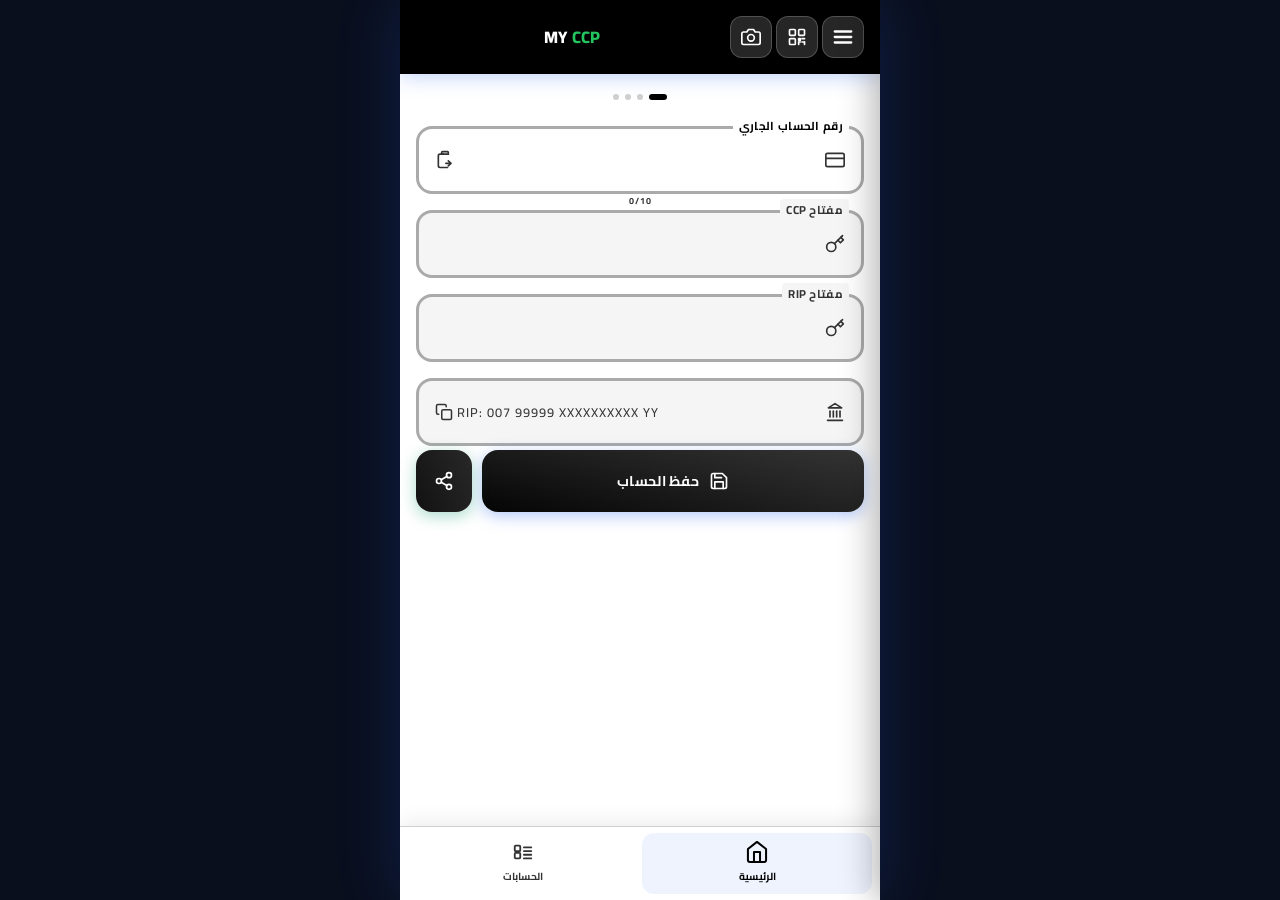
==== commit 75129dbb: "Add files via upload" ====
--- a/index.html
+++ b/index.html
@@ -68,9 +68,12 @@
         <span class="digit-counter" id="digitCounter">0/10</span>
         <!-- Paste button -->
         <span class="input-icon" id="pasteAccBtn" onclick="pasteAccountNumber()" style="cursor:pointer;" title="لصق رقم الحساب">
-          <svg width="18" height="18" viewBox="0 0 24 24" fill="none" stroke="currentColor" stroke-width="2" stroke-linecap="round" stroke-linejoin="round">
-            <path d="M16 4h2a2 2 0 0 1 2 2v14a2 2 0 0 1-2 2H6a2 2 0 0 1-2-2V6a2 2 0 0 1 2-2h2"/>
-            <rect x="8" y="2" width="8" height="4" rx="1" ry="1"/>
+          <svg width="20" height="20" viewBox="0 0 24 24" fill="none" stroke="currentColor" stroke-width="2" stroke-linecap="round" stroke-linejoin="round">
+            <path d="M9 2h6a1 1 0 0 1 1 1v2H8V3a1 1 0 0 1 1-1z"/>
+            <path d="M8 5H6a2 2 0 0 0-2 2v12a2 2 0 0 0 2 2h9"/>
+            <line x1="8" y1="5" x2="10" y2="5"/>
+            <path d="M16 13l3 3-3 3"/>
+            <line x1="19" y1="16" x2="13" y2="16"/>
           </svg>
         </span>
         <!-- Right icon: copy account number -->
@@ -172,7 +175,12 @@
       <span data-i18n="tool_ccp_rip">CCP To RIP</span>
     </button>
     <button class="sidebar-item" onclick="navigateTo('pages/fees.html')">
-      <svg width="20" height="20" viewBox="0 0 24 24" fill="none" stroke="currentColor" stroke-width="2" stroke-linecap="round" stroke-linejoin="round"><line x1="12" y1="1" x2="12" y2="23"/><path d="M17 5H9.5a3.5 3.5 0 0 0 0 7h5a3.5 3.5 0 0 1 0 7H6"/></svg>
+      <svg width="20" height="20" viewBox="0 0 24 24" fill="none" stroke="currentColor" stroke-width="2" stroke-linecap="round" stroke-linejoin="round">
+        <rect x="3" y="3" width="18" height="18" rx="3"/>
+        <line x1="8" y1="8" x2="11" y2="8"/><line x1="13" y1="7" x2="16" y2="10"/><line x1="13" y1="10" x2="16" y2="7"/>
+        <line x1="8" y1="13" x2="11" y2="13"/><line x1="8" y1="16" x2="11" y2="16"/>
+        <line x1="13" y1="13" x2="16" y2="13"/><line x1="13" y1="16" x2="16" y2="16"/>
+      </svg>
       <span data-i18n="tool_fees">حاسبة الرسوم</span>
     </button>
     <button class="sidebar-item" onclick="navigateTo('pages/history.html')">
--- a/css/main.css
+++ b/css/main.css
@@ -68,6 +68,39 @@
   --result-bg: #ffffff;
   --result-border: #1b4fa8;
 }
+
+/* ===== THEME: WHITE (pure white + black text) ===== */
+[data-theme="white"] {
+  --bg: #ffffff;
+  --bg2: #f5f5f5;
+  --card: #f9f9f9;
+  --border: #d0d0d0;
+  --text: #000000;
+  --text2: #333333;
+  --accent: #000000;
+  --accent2: #222222;
+  --accent-green: #000000;
+  --accent-green2: #222222;
+  --input-bg: #ffffff;
+  --input-border: #aaaaaa;
+  --header-bg: #000000;
+  --shadow: 0 4px 20px rgba(0,0,0,0.12);
+  --shadow-card: 0 2px 16px rgba(0,0,0,0.08);
+  --nav-bg: #ffffff;
+  --sidebar-bg: #ffffff;
+  --result-bg: #f0f0f0;
+  --result-border: #aaaaaa;
+}
+[data-theme="white"] .fees-op-title .op-name { color: #000 !important; }
+[data-theme="white"] .fees-op-title .op-sub  { color: #444 !important; }
+[data-theme="white"] .fees-op-icon { background: #000 !important; }
+[data-theme="white"] .fees-field .field-value { color: #000 !important; }
+[data-theme="white"] .fees-field input { color: #000 !important; }
+[data-theme="white"] .fees-other-title { color: #000 !important; }
+[data-theme="white"] .fees-other-item .item-amount { color: #000 !important; }
+[data-theme="white"] .fees-nav-item.active { color: #000 !important; }
+[data-theme="white"] .fees-nav-item.active .nav-icon-wrap { background: #000 !important; }
+[data-theme="white"] .cash-item-count { color: #000 !important; background: rgba(0,0,0,0.08) !important; }
 
 /* ===== THEME: PITCH BLACK ===== */
 [data-theme="black"] {
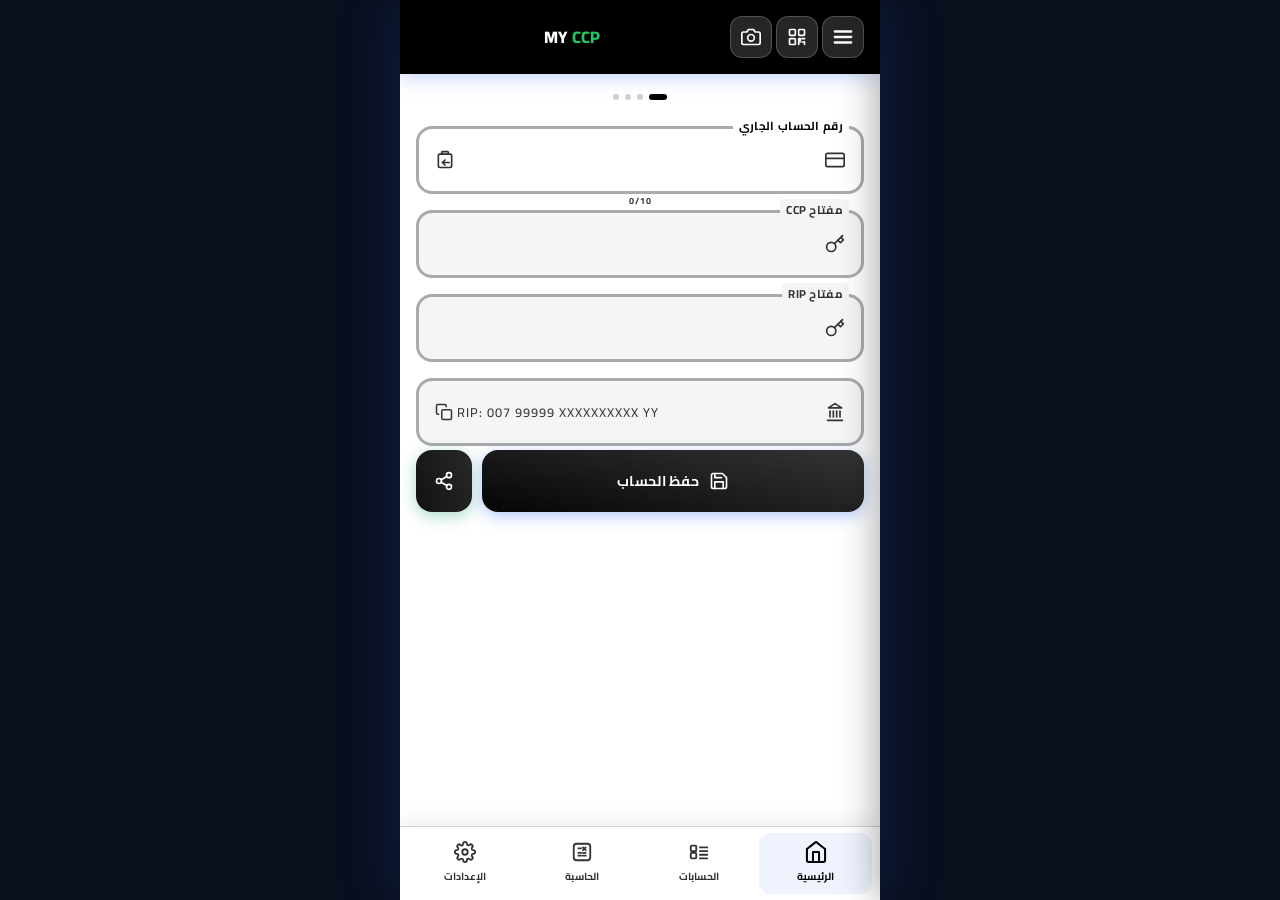
==== commit 22e1cf24: "Add files via upload" ====
--- a/index.html
+++ b/index.html
@@ -70,10 +70,10 @@
         <span class="input-icon" id="pasteAccBtn" onclick="pasteAccountNumber()" style="cursor:pointer;" title="لصق رقم الحساب">
           <svg width="20" height="20" viewBox="0 0 24 24" fill="none" stroke="currentColor" stroke-width="2" stroke-linecap="round" stroke-linejoin="round">
             <path d="M9 2h6a1 1 0 0 1 1 1v2H8V3a1 1 0 0 1 1-1z"/>
-            <path d="M8 5H6a2 2 0 0 0-2 2v12a2 2 0 0 0 2 2h9"/>
+            <path d="M8 5H6a2 2 0 0 0-2 2v12a2 2 0 0 0 2 2h12a2 2 0 0 0 2-2V7a2 2 0 0 0-2-2h-2"/>
             <line x1="8" y1="5" x2="10" y2="5"/>
-            <path d="M16 13l3 3-3 3"/>
-            <line x1="19" y1="16" x2="13" y2="16"/>
+            <path d="M12 12l-3 3 3 3"/>
+            <line x1="9" y1="15" x2="17" y2="15"/>
           </svg>
         </span>
         <!-- Right icon: copy account number -->
@@ -148,7 +148,7 @@
     </div>
   </main>
 
-  <!-- BOTTOM NAV: only Home + Accounts -->
+  <!-- BOTTOM NAV: Home + Accounts + Calculator + Settings -->
   <nav class="bottom-nav">
     <button class="nav-item active" onclick="navigateTo('index.html')">
       <svg width="22" height="22" viewBox="0 0 24 24" fill="none" stroke="currentColor" stroke-width="2" stroke-linecap="round" stroke-linejoin="round"><path d="M3 9l9-7 9 7v11a2 2 0 0 1-2 2H5a2 2 0 0 1-2-2z"/><polyline points="9 22 9 12 15 12 15 22"/></svg>
@@ -157,6 +157,14 @@
     <button class="nav-item" onclick="navigateTo('pages/accounts.html')">
       <svg width="22" height="22" viewBox="0 0 24 24" fill="none" stroke="currentColor" stroke-width="2" stroke-linecap="round" stroke-linejoin="round"><rect x="3" y="5" width="6" height="6" rx="1"/><rect x="3" y="13" width="6" height="6" rx="1"/><line x1="13" y1="7" x2="21" y2="7"/><line x1="13" y1="11" x2="21" y2="11"/><line x1="13" y1="15" x2="21" y2="15"/><line x1="13" y1="19" x2="21" y2="19"/></svg>
       <span data-i18n="accounts">الحسابات</span>
+    </button>
+    <button class="nav-item" onclick="navigateTo('pages/fees.html')">
+      <svg width="22" height="22" viewBox="0 0 24 24" fill="none" stroke="currentColor" stroke-width="2" stroke-linecap="round" stroke-linejoin="round"><rect x="3" y="3" width="18" height="18" rx="3"/><line x1="8" y1="8" x2="11" y2="8"/><line x1="13" y1="7" x2="16" y2="10"/><line x1="13" y1="10" x2="16" y2="7"/><line x1="8" y1="13" x2="11" y2="13"/><line x1="8" y1="16" x2="11" y2="16"/><line x1="13" y1="13" x2="16" y2="13"/><line x1="13" y1="16" x2="16" y2="16"/></svg>
+      <span data-i18n="nav_calculator">الحاسبة</span>
+    </button>
+    <button class="nav-item" onclick="navigateTo('pages/settings.html')">
+      <svg width="22" height="22" viewBox="0 0 24 24" fill="none" stroke="currentColor" stroke-width="2" stroke-linecap="round" stroke-linejoin="round"><circle cx="12" cy="12" r="3"/><path d="M19.4 15a1.65 1.65 0 0 0 .33 1.82l.06.06a2 2 0 0 1-2.83 2.83l-.06-.06a1.65 1.65 0 0 0-1.82-.33 1.65 1.65 0 0 0-1 1.51V21a2 2 0 0 1-4 0v-.09A1.65 1.65 0 0 0 9 19.4a1.65 1.65 0 0 0-1.82.33l-.06.06a2 2 0 0 1-2.83-2.83l-.06-.06A1.65 1.65 0 0 0 4.68 15a1.65 1.65 0 0 0-1.51-1H3a2 2 0 0 1 0-4h.09A1.65 1.65 0 0 0 4.6 9a1.65 1.65 0 0 0-.33-1.82l-.06-.06a2 2 0 0 1 2.83-2.83l.06.06A1.65 1.65 0 0 0 9 4.68a1.65 1.65 0 0 0 1-1.51V3a2 2 0 0 1 4 0v.09a1.65 1.65 0 0 0 1 1.51 1.65 1.65 0 0 0 1.82-.33l.06-.06a2 2 0 0 1 2.83 2.83l-.06.06A1.65 1.65 0 0 0 19.4 9a1.65 1.65 0 0 0 1.51 1H21a2 2 0 0 1 0 4h-.09a1.65 1.65 0 0 0-1.51 1z"/></svg>
+      <span data-i18n="nav_settings">الإعدادات</span>
     </button>
   </nav>
 
@@ -169,20 +177,6 @@
     <div class="sidebar-app-name">MY CCP</div>
   </div>
   <div class="sidebar-menu">
-    <div class="sidebar-section-title" data-i18n="tools">الأدوات</div>
-    <button class="sidebar-item active" onclick="navigateTo('index.html')">
-      <svg width="20" height="20" viewBox="0 0 24 24" fill="none" stroke="currentColor" stroke-width="2" stroke-linecap="round" stroke-linejoin="round"><rect x="2" y="5" width="20" height="14" rx="2"/><line x1="2" y1="10" x2="22" y2="10"/></svg>
-      <span data-i18n="tool_ccp_rip">CCP To RIP</span>
-    </button>
-    <button class="sidebar-item" onclick="navigateTo('pages/fees.html')">
-      <svg width="20" height="20" viewBox="0 0 24 24" fill="none" stroke="currentColor" stroke-width="2" stroke-linecap="round" stroke-linejoin="round">
-        <rect x="3" y="3" width="18" height="18" rx="3"/>
-        <line x1="8" y1="8" x2="11" y2="8"/><line x1="13" y1="7" x2="16" y2="10"/><line x1="13" y1="10" x2="16" y2="7"/>
-        <line x1="8" y1="13" x2="11" y2="13"/><line x1="8" y1="16" x2="11" y2="16"/>
-        <line x1="13" y1="13" x2="16" y2="13"/><line x1="13" y1="16" x2="16" y2="16"/>
-      </svg>
-      <span data-i18n="tool_fees">حاسبة الرسوم</span>
-    </button>
     <button class="sidebar-item" onclick="navigateTo('pages/history.html')">
       <svg width="20" height="20" viewBox="0 0 24 24" fill="none" stroke="currentColor" stroke-width="2" stroke-linecap="round" stroke-linejoin="round"><polyline points="1 4 1 10 7 10"/><path d="M3.51 15a9 9 0 1 0 .49-4.95"/></svg>
       <span data-i18n="sidebar_history">السجل</span>
@@ -194,10 +188,6 @@
       <span data-i18n="sidebar_favorites">المفضلة</span>
     </button>
     <div class="sidebar-divider"></div>
-    <button class="sidebar-item" onclick="navigateTo('pages/settings.html')">
-      <svg width="20" height="20" viewBox="0 0 24 24" fill="none" stroke="currentColor" stroke-width="2" stroke-linecap="round" stroke-linejoin="round"><circle cx="12" cy="12" r="3"/><path d="M19.4 15a1.65 1.65 0 0 0 .33 1.82l.06.06a2 2 0 0 1-2.83 2.83l-.06-.06a1.65 1.65 0 0 0-1.82-.33 1.65 1.65 0 0 0-1 1.51V21a2 2 0 0 1-4 0v-.09A1.65 1.65 0 0 0 9 19.4a1.65 1.65 0 0 0-1.82.33l-.06.06a2 2 0 0 1-2.83-2.83l-.06-.06A1.65 1.65 0 0 0 4.68 15a1.65 1.65 0 0 0-1.51-1H3a2 2 0 0 1 0-4h.09A1.65 1.65 0 0 0 4.6 9a1.65 1.65 0 0 0-.33-1.82l-.06-.06a2 2 0 0 1 2.83-2.83l.06.06A1.65 1.65 0 0 0 9 4.68a1.65 1.65 0 0 0 1-1.51V3a2 2 0 0 1 4 0v.09a1.65 1.65 0 0 0 1 1.51 1.65 1.65 0 0 0 1.82-.33l.06-.06a2 2 0 0 1 2.83 2.83l-.06.06A1.65 1.65 0 0 0 19.4 9a1.65 1.65 0 0 0 1.51 1H21a2 2 0 0 1 0 4h-.09a1.65 1.65 0 0 0-1.51 1z"/></svg>
-      <span data-i18n="sidebar_settings">إعدادات التطبيق</span>
-    </button>
     <button class="sidebar-item" onclick="rateApp()">
       <svg width="20" height="20" viewBox="0 0 24 24" fill="none" stroke="currentColor" stroke-width="2" stroke-linecap="round" stroke-linejoin="round">
         <polygon points="12 2 15.09 8.26 22 9.27 17 14.14 18.18 21.02 12 17.77 5.82 21.02 7 14.14 2 9.27 8.91 8.26 12 2"/>
@@ -264,7 +254,7 @@
 
 <style>
 /* Bottom nav with only 2 items - evenly spaced */
-.bottom-nav .nav-item { flex:1; max-width:50%; }
+.bottom-nav .nav-item { flex:1; max-width:25%; }
 </style>
 
 <script src="js/i18n.js"></script>
@@ -532,13 +522,7 @@
       </div>
     </div>
 
-    <!-- Rotate hint -->
-    <div style="position:absolute;bottom:120px;left:0;right:0;text-align:center;pointer-events:none;">
-      <div style="display:inline-flex;align-items:center;gap:6px;background:rgba(0,0,0,0.5);border-radius:20px;padding:5px 14px;">
-        <svg width="16" height="16" viewBox="0 0 24 24" fill="none" stroke="#22c55e" stroke-width="2" stroke-linecap="round" stroke-linejoin="round"><polyline points="23 4 23 10 17 10"/><path d="M20.49 15a9 9 0 1 1-2.12-9.36L23 10"/></svg>
-        <span style="color:rgba(255,255,255,0.75);font-size:0.72rem;" data-i18n="ocr_rotate_hint">اقلب الهاتف أفقيًا للحصول على أفضل نتيجة</span>
-      </div>
-    </div>
+    
 
     <!-- Status bar -->
     <div id="ocrStatus" style="position:absolute;bottom:80px;left:0;right:0;text-align:center;color:#fff;font-size:0.78rem;opacity:0.9;padding:4px 12px;" data-i18n="ocr_aim">وجّه الكاميرا نحو الشيك</div>
@@ -758,7 +742,7 @@
 
 function retryOCR() {
   document.getElementById('ocrResultArea').style.display = 'none';
-  document.getElementById('ocrStatus').textContent = t('ocr_aim') || 'وجّه الكاميرا نحو الشيك';
+  document.getElementById('ocrStatus').textContent = t('ocr_aim') || 'وجّه الكاميرا نحو CCP';
   startOCRCamera();
 }
 
--- a/css/main.css
+++ b/css/main.css
@@ -123,6 +123,60 @@
   --sidebar-bg: #000000;
   --result-bg: linear-gradient(135deg, #111111, #0a0a0a);
   --result-border: #333333;
+}
+
+/* ===== THEME: EMERALD (أخضر زمردي) ===== */
+[data-theme="emerald"] {
+  --bg: #064e3b;
+  --bg2: #065f46;
+  --card: #047857;
+  --border: #059669;
+  --text: #ffffff;
+  --text2: #a7f3d0;
+  --accent: #34d399;
+  --accent2: #10b981;
+  --accent-green: #6ee7b7;
+  --accent-green2: #34d399;
+  --input-bg: #065f46;
+  --input-border: #059669;
+  --header-bg: linear-gradient(135deg, #022c22 0%, #064e3b 50%, #065f46 100%);
+  --shadow: 0 4px 20px rgba(0,0,0,0.3);
+  --shadow-card: 0 2px 16px rgba(0,0,0,0.2);
+  --nav-bg: #022c22;
+  --sidebar-bg: #022c22;
+  --result-bg: linear-gradient(135deg, #065f46, #047857);
+  --result-border: #059669;
+}
+[data-theme="emerald"] .fees-op-title .op-name { color: #34d399 !important; }
+[data-theme="emerald"] .fees-op-title .op-sub  { color: #a7f3d0 !important; }
+[data-theme="emerald"] .fees-op-icon { background: #022c22 !important; }
+[data-theme="emerald"] .fees-other-title { color: #34d399 !important; }
+[data-theme="emerald"] .fees-other-item .item-amount { color: #34d399 !important; }
+[data-theme="emerald"] .fees-nav-item.active { color: #34d399 !important; }
+[data-theme="emerald"] .fees-nav-item.active .nav-icon-wrap { background: #022c22 !important; }
+[data-theme="emerald"] .cash-item-count { color: #34d399 !important; background: rgba(0,0,0,0.2) !important; }
+
+/* ===== THEME: SLATE (رمادي فحمي) ===== */
+[data-theme="slate"] {
+  --bg: #1e293b;
+  --bg2: #0f172a;
+  --card: #334155;
+  --border: #475569;
+  --text: #f1f5f9;
+  --text2: #94a3b8;
+  --accent: #60a5fa;
+  --accent2: #3b82f6;
+  --accent-green: #34d399;
+  --accent-green2: #10b981;
+  --input-bg: #1e293b;
+  --input-border: #475569;
+  --header-bg: linear-gradient(135deg, #0f172a 0%, #1e293b 50%, #334155 100%);
+  --shadow: 0 4px 20px rgba(0,0,0,0.4);
+  --shadow-card: 0 2px 16px rgba(0,0,0,0.3);
+  --nav-bg: #0f172a;
+  --sidebar-bg: #0f172a;
+  --result-bg: linear-gradient(135deg, #0f172a, #1e293b);
+  --result-border: #475569;
 }
 
 /* ===== RESET ===== */
